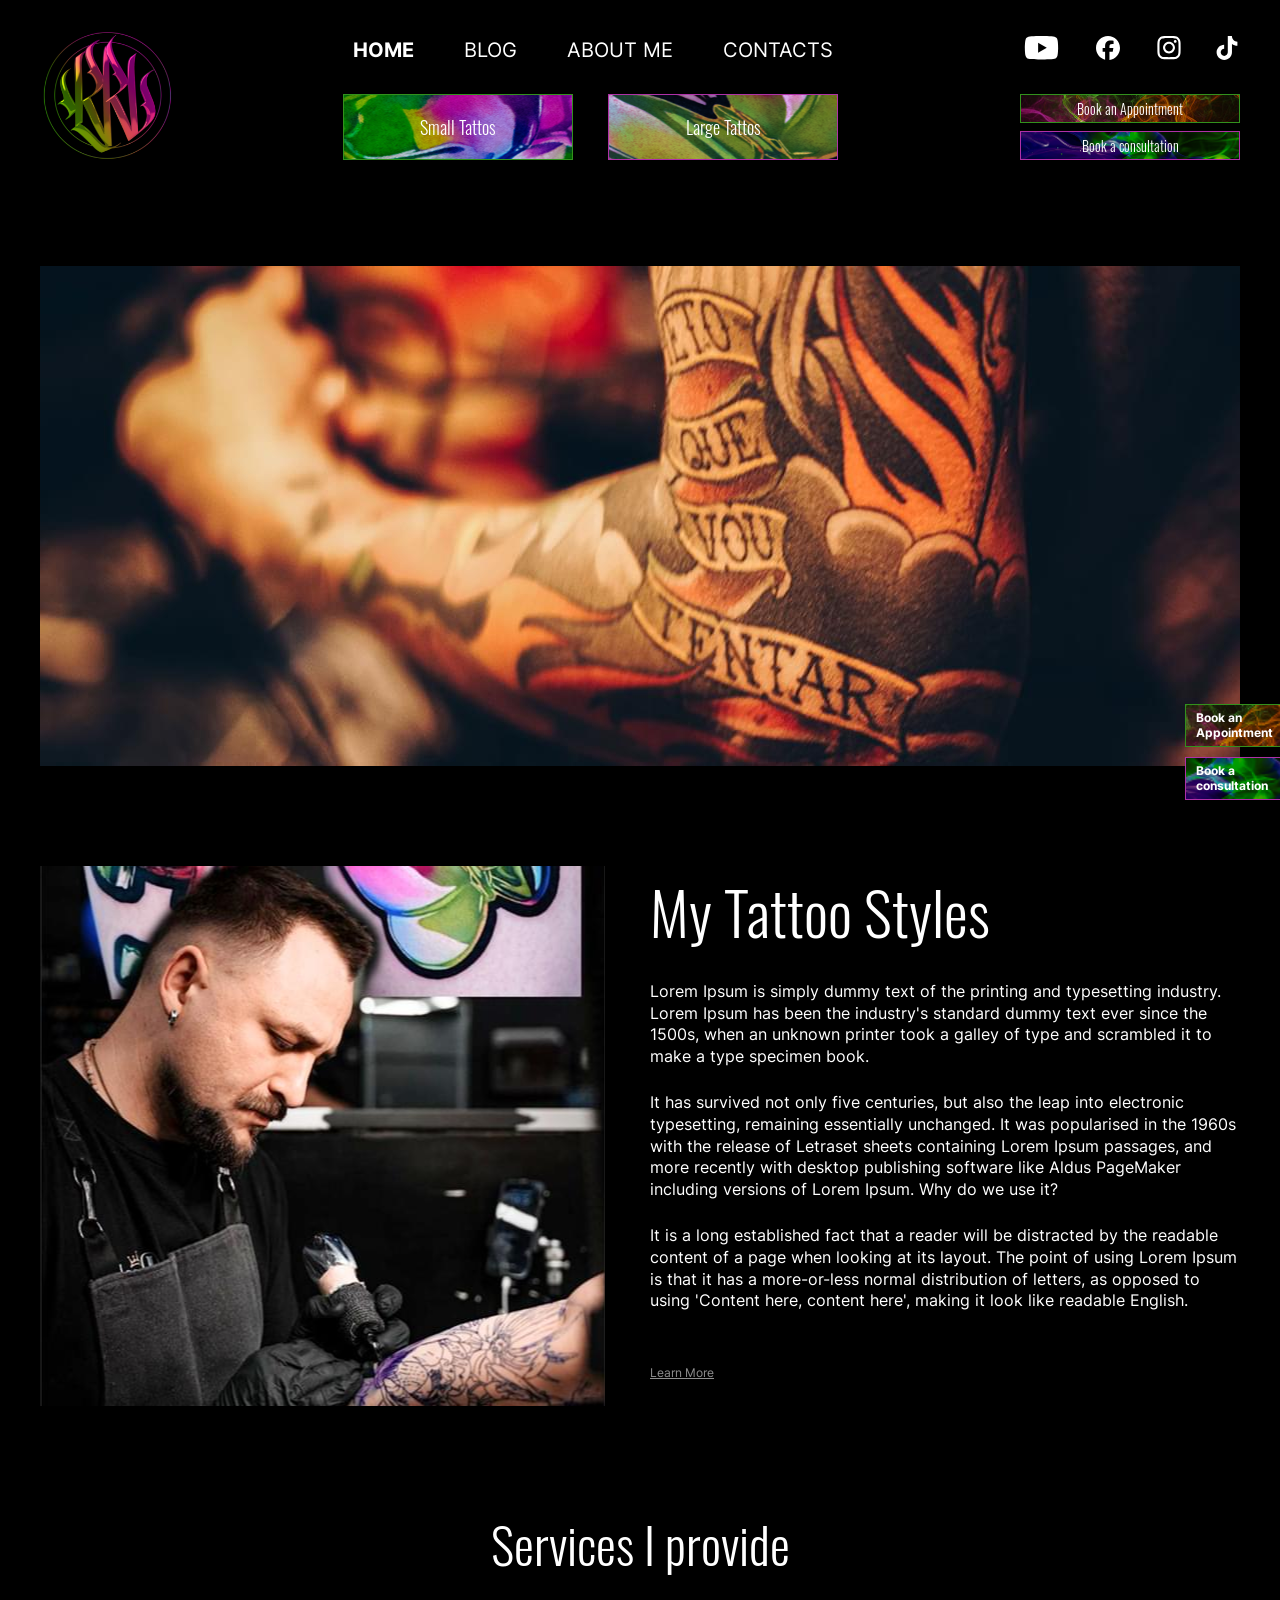
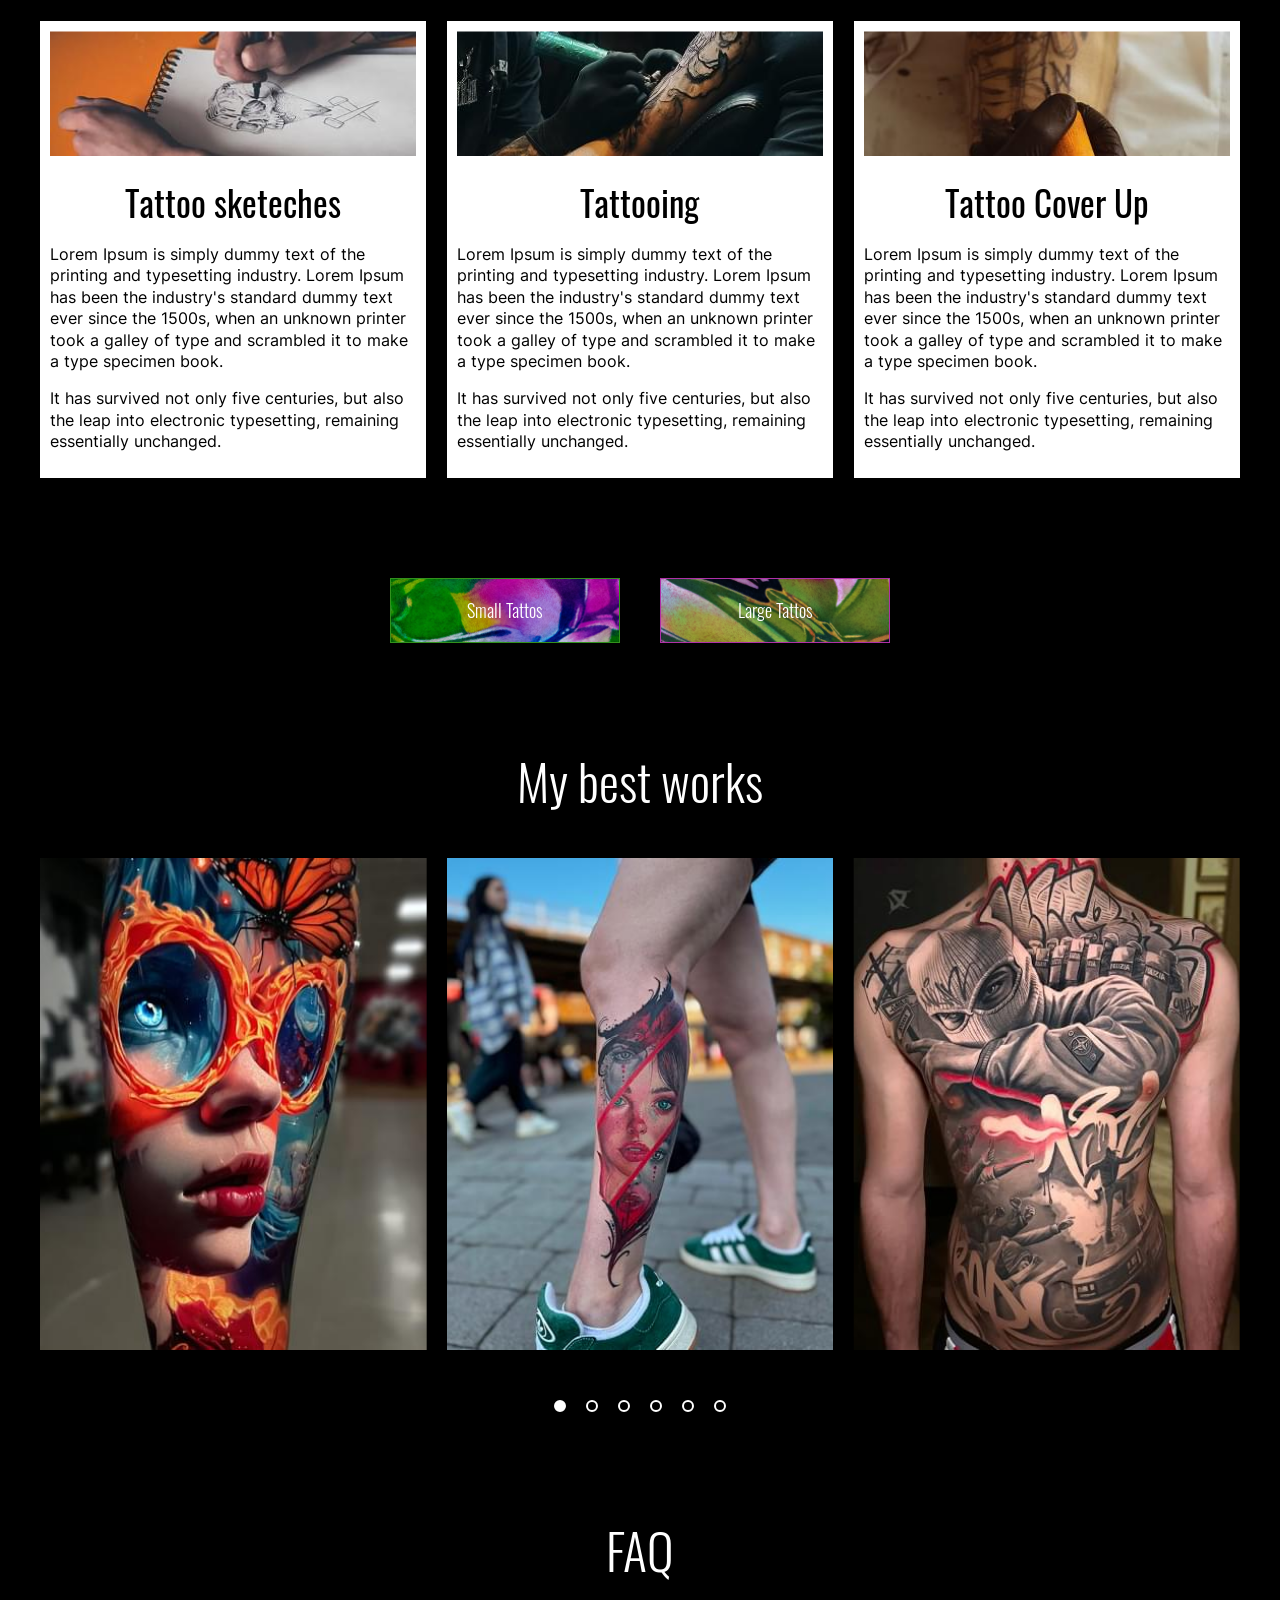
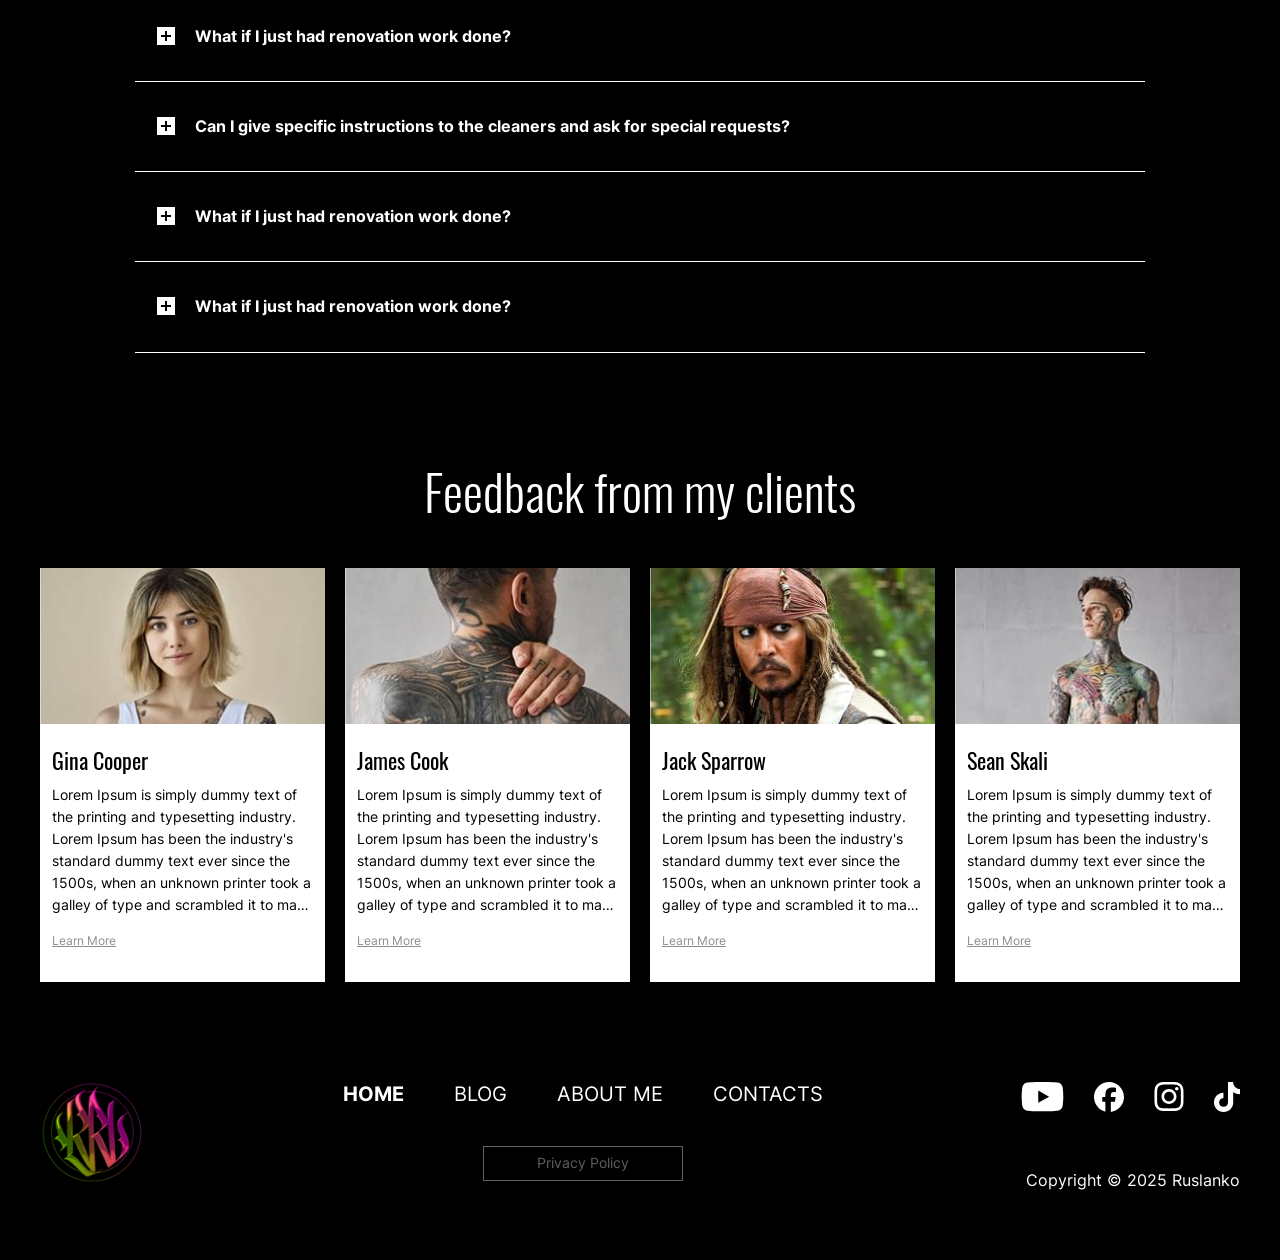
==== index.html @ cfb0a41d "first commit" ====
<!DOCTYPE html>
<html lang="en">

<head>
	<title>Home</title>
	<meta charset="UTF-8">
	<meta name="format-detection" content="telephone=no">
	<!-- <style>body{opacity: 0;}</style> -->
	<link rel="stylesheet" href="css/style.min.css?_v=20260322235219">
	<link rel="shortcut icon" href="favicon.ico">
	<!-- <meta name="robots" content="noindex, nofollow"> -->
	<meta name="viewport" content="width=device-width, initial-scale=1.0">
</head>

<body class="main">
	<div class="wrapper">
		<header class="header">
			<div class="_container">
				<div class="header__body">
					<a href="index.html" class="header__logo desc">
						<img src="img/logo.svg" alt="Image">
					</a>

					<div class="header__content">
						<div class="header__top">
							<div class="header__open-menu">
								<span></span>
								<span></span>
								<span></span>
							</div>

							<a href="index.html" class="header__logo mobile">
								<img src="img/logo.svg" alt="Image">
							</a>

							<nav class="header__nav">
								<a href="index.html" class="header__link active">Home</a>
								<a href="blog.html" class="header__link">Blog</a>
								<a href="about.html" class="header__link">About me</a>
								<a href="contacts.html" class="header__link">Contacts</a>
							</nav>

							<div class="header__socials">
								<a href="#" class="header__social">
									<svg width="43" height="31" viewBox="0 0 43 31" fill="none" xmlns="http://www.w3.org/2000/svg">
										<path d="M42.1009 4.73C41.8578 3.8152 41.3787 2.98029 40.7116 2.30884C40.0444 1.63739 39.2126 1.15294 38.2993 0.903977C34.9375 1.06792e-07 21.5 0 21.5 0C21.5 0 8.06253 1.06792e-07 4.70071 0.903977C3.78749 1.15294 2.95567 1.63739 2.2885 2.30884C1.62134 2.98029 1.14223 3.8152 0.899122 4.73C3.06244e-05 8.10648 3.05176e-05 15.1477 3.05176e-05 15.1477C3.05176e-05 15.1477 3.06244e-05 22.189 0.899122 25.5655C1.14223 26.4803 1.62134 27.3152 2.2885 27.9866C2.95567 28.6581 3.78749 29.1425 4.70071 29.3915C8.06253 30.2955 21.5 30.2955 21.5 30.2955C21.5 30.2955 34.9375 30.2955 38.2993 29.3915C39.2126 29.1425 40.0444 28.6581 40.7116 27.9866C41.3787 27.3152 41.8578 26.4803 42.1009 25.5655C43 22.189 43 15.1477 43 15.1477C43 15.1477 43 8.10648 42.1009 4.73Z" />
										<path d="M17.1023 21.5416V8.75397L28.3409 15.1478L17.1023 21.5416Z" fill="black" />
									</svg>
								</a>

								<a href="#" class="header__social">
									<svg width="30" height="30" viewBox="0 0 30 30" fill="none" xmlns="http://www.w3.org/2000/svg">
										<path d="M14.9997 0C6.71567 0 0 6.74047 0 15.0551C0 22.1153 4.8431 28.0398 11.3764 29.667V19.6559H8.28343V15.0551H11.3764V13.0726C11.3764 7.94849 13.6869 5.5734 18.6992 5.5734C19.6496 5.5734 21.2894 5.76068 21.9602 5.94737V10.1176C21.6062 10.0803 20.9912 10.0616 20.2274 10.0616C17.768 10.0616 16.8177 10.9968 16.8177 13.4279V15.0551H21.7172L20.8754 19.6559H16.8177V30C24.2449 29.0997 30 22.7525 30 15.0551C29.9994 6.74047 23.2837 0 14.9997 0Z" />
									</svg>
								</a>

								<a href="#" class="header__social">
									<svg width="30" height="31" viewBox="0 0 30 31" fill="none" xmlns="http://www.w3.org/2000/svg">
										<path d="M15.0088 2.70276C19.019 2.70276 19.4938 2.72034 21.0709 2.7907C22.5366 2.85519 23.3281 3.10143 23.8558 3.30663C24.5534 3.57631 25.0576 3.90463 25.5794 4.42642C26.1071 4.95407 26.4295 5.45241 26.6992 6.15009C26.9044 6.67774 27.1507 7.47508 27.2152 8.93492C27.2855 10.5179 27.3031 10.9928 27.3031 14.9971C27.3031 19.0072 27.2855 19.4821 27.2152 21.0592C27.1507 22.5249 26.9044 23.3164 26.6992 23.844C26.4295 24.5417 26.1012 25.0459 25.5794 25.5677C25.0518 26.0954 24.5534 26.4178 23.8558 26.6875C23.3281 26.8927 22.5308 27.1389 21.0709 27.2034C19.488 27.2738 19.0131 27.2914 15.0088 27.2914C10.9986 27.2914 10.5237 27.2738 8.94665 27.2034C7.48095 27.1389 6.68947 26.8927 6.16181 26.6875C5.46414 26.4178 4.95994 26.0895 4.43815 25.5677C3.91049 25.0401 3.58804 24.5417 3.31835 23.844C3.11315 23.3164 2.86691 22.5191 2.80242 21.0592C2.73207 19.4763 2.71448 19.0014 2.71448 14.9971C2.71448 10.9869 2.73207 10.512 2.80242 8.93492C2.86691 7.46922 3.11315 6.67774 3.31835 6.15009C3.58804 5.45241 3.91636 4.94821 4.43815 4.42642C4.9658 3.89877 5.46414 3.57631 6.16181 3.30663C6.68947 3.10143 7.48681 2.85519 8.94665 2.7907C10.5237 2.72034 10.9986 2.70276 15.0088 2.70276ZM15.0088 0C10.9341 0 10.4241 0.0175884 8.82353 0.0879421C7.22885 0.158296 6.1325 0.416259 5.18272 0.785616C4.19191 1.17256 3.35353 1.68263 2.52101 2.52101C1.68263 3.35353 1.17256 4.19191 0.785617 5.17686C0.416259 6.1325 0.158296 7.22298 0.0879422 8.81767C0.0175884 10.4241 0 10.9341 0 15.0088C0 19.0834 0.0175884 19.5935 0.0879422 21.1941C0.158296 22.7887 0.416259 23.8851 0.785617 24.8349C1.17256 25.8257 1.68263 26.6641 2.52101 27.4966C3.35353 28.3291 4.19191 28.845 5.17686 29.2261C6.1325 29.5955 7.22298 29.8534 8.81767 29.9238C10.4182 29.9941 10.9283 30.0117 15.0029 30.0117C19.0776 30.0117 19.5876 29.9941 21.1882 29.9238C22.7829 29.8534 23.8792 29.5955 24.829 29.2261C25.814 28.845 26.6523 28.3291 27.4849 27.4966C28.3174 26.6641 28.8333 25.8257 29.2144 24.8407C29.5837 23.8851 29.8417 22.7946 29.9121 21.1999C29.9824 19.5994 30 19.0893 30 15.0147C30 10.94 29.9824 10.4299 29.9121 8.82939C29.8417 7.23471 29.5837 6.13836 29.2144 5.18859C28.845 4.19191 28.335 3.35353 27.4966 2.52101C26.6641 1.68849 25.8257 1.17256 24.8407 0.791479C23.8851 0.422122 22.7946 0.164159 21.1999 0.093805C19.5935 0.0175884 19.0834 0 15.0088 0Z" />
										<path d="M15.0088 7.2992C10.7524 7.2992 7.29919 10.7524 7.29919 15.0088C7.29919 19.2652 10.7524 22.7184 15.0088 22.7184C19.2652 22.7184 22.7184 19.2652 22.7184 15.0088C22.7184 10.7524 19.2652 7.2992 15.0088 7.2992ZM15.0088 20.0098C12.2474 20.0098 10.0078 17.7702 10.0078 15.0088C10.0078 12.2474 12.2474 10.0078 15.0088 10.0078C17.7702 10.0078 20.0098 12.2474 20.0098 15.0088C20.0098 17.7702 17.7702 20.0098 15.0088 20.0098Z" />
										<path d="M24.8231 6.99427C24.8231 7.99095 24.0141 8.79416 23.0232 8.79416C22.0266 8.79416 21.2234 7.98509 21.2234 6.99427C21.2234 5.9976 22.0324 5.19439 23.0232 5.19439C24.0141 5.19439 24.8231 6.00346 24.8231 6.99427Z" />
									</svg>
								</a>

								<a href="#" class="header__social">
									<svg width="26" height="30" viewBox="0 0 26 30" fill="none" xmlns="http://www.w3.org/2000/svg">
										<path d="M19.1164 0H13.9865V20.4347C13.9865 22.8696 12.0135 24.8696 9.55819 24.8696C7.10286 24.8696 5.12985 22.8696 5.12985 20.4347C5.12985 18.0435 7.05903 16.0869 9.42668 16V10.8696C4.20911 10.9565 0 15.1739 0 20.4347C0 25.7392 4.29679 30 9.60205 30C14.9072 30 19.204 25.6957 19.204 20.4347V9.9565C21.1332 11.3478 23.5008 12.1739 26 12.2174V7.08696C22.1417 6.95652 19.1164 3.82608 19.1164 0Z" />
									</svg>
								</a>
							</div>
						</div>

						<div class="header_bottom">
							<div class="header__categories">
								<a href="gallery.html" class="header__category green">Small Tattos</a>

								<a href="gallery.html" class="header__category red">Large Tattos</a>
							</div>

							<div class="header__controls">
								<a href="#" class="header__button green">Book an Appointment</a>

								<a href="#" class="header__button red">Book a consultation</a>
							</div>
						</div>
					</div>
				</div>
			</div>
		</header>

		<div class="menu">
			<div class="menu__close-menu">
				<span></span>
				<span></span>
			</div>

			<div class="menu__body">
				<a href="index.html" class="menu__logo">
					<img src="img/logo.svg" alt="Image">
				</a>

				<nav class="menu__nav">
					<a href="index.html" class="menu__link active">Home</a>
					<a href="blog.html" class="menu__link">Blog</a>
					<a href="about.html" class="menu__link">About me</a>
					<a href="contacts.html" class="menu__link">Contacts</a>
				</nav>

				<div class="menu__socials">
					<a href="#" class="menu__social">
						<img src="img/icon/youtube.svg" alt="Image">
					</a>

					<a href="#" class="menu__social">
						<img src="img/icon/facebook.svg" alt="Image">
					</a>

					<a href="#" class="menu__social">
						<img src="img/icon/instagram.svg" alt="Image">
					</a>

					<a href="#" class="menu__social">
						<img src="img/icon/tik-tok.svg" alt="Image">
					</a>
				</div>
			</div>
		</div>


		<main class="page">
			<section class="main-section">
				<div class="_container">
					<div class="main-section__main-image">
						<img src="img/main.jpg" alt="Image">
					</div>

					<div class="main-section__body">
						<div class="main-section__image">
							<img src="img/styles.jpg" alt="Image">
						</div>

						<div class="main-section__content">
							<h1 class="main-section__title">My Tattoo Styles</h1>

							<div class="main-section__text">
								<p>Lorem Ipsum is simply dummy text of the printing and typesetting industry. Lorem Ipsum has been the industry's standard dummy text ever since the 1500s, when an unknown printer took a galley of type and scrambled it to make a type specimen book. </p>
								<p>It has survived not only five centuries, but also the leap into electronic typesetting, remaining essentially unchanged. It was popularised in the 1960s with the release of Letraset sheets containing Lorem Ipsum passages, and more recently with desktop publishing software like Aldus PageMaker including versions of Lorem Ipsum. Why do we use it?</p>
								<p>It is a long established fact that a reader will be distracted by the readable content of a page when looking at its layout. The point of using Lorem Ipsum is that it has a more-or-less normal distribution of letters, as opposed to using 'Content here, content here', making it look like readable English. </p>
							</div>

							<a href="#" class="main-section__link">Learn More</a>
						</div>
					</div>
				</div>
			</section>

			<section class="services">
				<div class="_container">
					<h2 class="section-title">Services I provide</h2>

					<div class="services__body">
						<div class="services__item">
							<div class="services__item-image">
								<img src="img/services/image01.jpg" alt="Image">
							</div>

							<h3 class="services__item-title">Tattoo sketeches</h3>

							<div class="services__item-text">
								<p>Lorem Ipsum is simply dummy text of the printing and typesetting industry. Lorem Ipsum has been the industry's standard dummy text ever since the 1500s, when an unknown printer took a galley of type and scrambled it to make a type specimen book. </p>
								<p>It has survived not only five centuries, but also the leap into electronic typesetting, remaining essentially unchanged. </p>
							</div>
						</div>

						<div class="services__item">
							<div class="services__item-image">
								<img src="img/services/image02.jpg" alt="Image">
							</div>

							<h3 class="services__item-title">Tattooing</h3>

							<div class="services__item-text">
								<p>Lorem Ipsum is simply dummy text of the printing and typesetting industry. Lorem Ipsum has been the industry's standard dummy text ever since the 1500s, when an unknown printer took a galley of type and scrambled it to make a type specimen book. </p>
								<p>It has survived not only five centuries, but also the leap into electronic typesetting, remaining essentially unchanged. </p>
							</div>
						</div>

						<div class="services__item">
							<div class="services__item-image">
								<img src="img/services/image03.jpg" alt="Image">
							</div>

							<h3 class="services__item-title">Tattoo Cover Up</h3>

							<div class="services__item-text">
								<p>Lorem Ipsum is simply dummy text of the printing and typesetting industry. Lorem Ipsum has been the industry's standard dummy text ever since the 1500s, when an unknown printer took a galley of type and scrambled it to make a type specimen book. </p>
								<p>It has survived not only five centuries, but also the leap into electronic typesetting, remaining essentially unchanged. </p>
							</div>
						</div>
					</div>

					<div class="services__control">
						<a href="gallery.html" class="services__category green">Small Tattos</a>

						<a href="gallery.html" class="services__category red">Large Tattos</a>
					</div>
				</div>
			</section>

			<section class="works">
				<div class="_container">
					<h2 class="section-title">My best works</h2>

					<div class="works__body swiper">
						<div class="swiper-wrapper">
							<div class="works__item swiper-slide">
								<img src="img/work/image01.jpg" alt="Image">
							</div>
							<div class="works__item swiper-slide">
								<img src="img/work/image02.jpg" alt="Image">
							</div>
							<div class="works__item swiper-slide">
								<img src="img/work/image03.jpg" alt="Image">
							</div>
							<div class="works__item swiper-slide">
								<img src="img/work/image04.jpg" alt="Image">
							</div>
							<div class="works__item swiper-slide">
								<img src="img/work/image05.jpg" alt="Image">
							</div>
							<div class="works__item swiper-slide">
								<img src="img/work/image06.jpg" alt="Image">
							</div>
						</div>

						<div class="works__pagination"></div>
					</div>
				</div>
			</section>

			<section class="faq">
				<div class="_container">
					<h2 class="section-title">FAQ</h2>

					<div class="spollers" data-spollers data-one-spoller>
						<details class="spollers__item">
							<summary class="spollers__title">
								<div class="spollers__marker"></div>
								What if I just had renovation work done?
							</summary>
							<div class="spollers__body">Yes, special instructions con be left for the cleaning professional when you schedule your appointment online. After the cleon is complete, you con rate your MyClean experience and update your special instructions if you wont something cleoned differently.</div>
						</details>

						<details class="spollers__item">
							<summary class="spollers__title">
								<div class="spollers__marker"></div>
								Can I give specific instructions to the cleaners and ask for special requests?
							</summary>
							<div class="spollers__body">Yes, special instructions con be left for the cleaning professional when you schedule your appointment online. After the cleon is complete, you con rate your MyClean experience and update your special instructions if you wont something cleoned differently.</div>
						</details>

						<details class="spollers__item">
							<summary class="spollers__title">
								<div class="spollers__marker"></div>
								What if I just had renovation work done?
							</summary>
							<div class="spollers__body">Yes, special instructions con be left for the cleaning professional when you schedule your appointment online. After the cleon is complete, you con rate your MyClean experience and update your special instructions if you wont something cleoned differently.</div>
						</details>

						<details class="spollers__item">
							<summary class="spollers__title">
								<div class="spollers__marker"></div>
								What if I just had renovation work done?
							</summary>
							<div class="spollers__body">Yes, special instructions con be left for the cleaning professional when you schedule your appointment online. After the cleon is complete, you con rate your MyClean experience and update your special instructions if you wont something cleoned differently.</div>
						</details>
					</div>
				</div>
			</section>

			<section class="feedback">
				<div class="_container">
					<h2 class="section-title">Feedback from my clients</h2>

					<div class="feedback__body">
						<div class="feedback__item">
							<div class="feedback__item-image">
								<img src="img/feedback/image01.jpg" alt="Image">
							</div>

							<div class="feedback__item-content">
								<h3 class="feedback__item-name">Gina Cooper</h3>

								<p class="feedback__item-text">Lorem Ipsum is simply dummy text of the printing and typesetting industry. Lorem Ipsum has been the industry's standard dummy text ever since the 1500s, when an unknown printer took a galley of type and scrambled it to make a type specimen book, when an unknown printer took a galley of type and scrambled it to make a type specimen book</p>

								<a href="#" class="feedback__item-link">Learn More</a>
							</div>
						</div>

						<div class="feedback__item">
							<div class="feedback__item-image">
								<img src="img/feedback/image02.jpg" alt="Image">
							</div>

							<div class="feedback__item-content">
								<h3 class="feedback__item-name">James Cook</h3>

								<p class="feedback__item-text">Lorem Ipsum is simply dummy text of the printing and typesetting industry. Lorem Ipsum has been the industry's standard dummy text ever since the 1500s, when an unknown printer took a galley of type and scrambled it to make a type specimen book, when an unknown printer took a galley of type and scrambled it to make a type specimen book</p>

								<a href="#" class="feedback__item-link">Learn More</a>
							</div>
						</div>

						<div class="feedback__item">
							<div class="feedback__item-image">
								<img src="img/feedback/image03.jpg" alt="Image">
							</div>

							<div class="feedback__item-content">
								<h3 class="feedback__item-name">Jack Sparrow</h3>

								<p class="feedback__item-text">Lorem Ipsum is simply dummy text of the printing and typesetting industry. Lorem Ipsum has been the industry's standard dummy text ever since the 1500s, when an unknown printer took a galley of type and scrambled it to make a type specimen book, when an unknown printer took a galley of type and scrambled it to make a type specimen book</p>

								<a href="#" class="feedback__item-link">Learn More</a>
							</div>
						</div>

						<div class="feedback__item">
							<div class="feedback__item-image">
								<img src="img/feedback/image04.jpg" alt="Image">
							</div>

							<div class="feedback__item-content">
								<h3 class="feedback__item-name">Sean Skalі</h3>

								<p class="feedback__item-text">Lorem Ipsum is simply dummy text of the printing and typesetting industry. Lorem Ipsum has been the industry's standard dummy text ever since the 1500s, when an unknown printer took a galley of type and scrambled it to make a type specimen book, when an unknown printer took a galley of type and scrambled it to make a type specimen book</p>

								<a href="#" class="feedback__item-link">Learn More</a>
							</div>
						</div>
					</div>
				</div>
			</section>
		</main>

		<div class="main-controls">
			<a href="#" class="main-controls__button green">Book an Appointment</a>

			<a href="#" class="main-controls__button red">Book a consultation</a>
		</div>

		<footer class="footer">
			<div class="_container">
				<a href="index.html" class="footer__logo">
					<img src="img/logo.svg" alt="Image">
				</a>

				<div class="footer__center">
					<nav class="footer__nav">
						<a href="index.html" class="footer__link active">Home</a>
						<a href="blog.html" class="footer__link">Blog</a>
						<a href="about.html" class="footer__link">About me</a>
						<a href="contacts.html" class="footer__link">Contacts</a>
					</nav>

					<a href="#" class="footer__privacy">Privacy Policy</a>
				</div>

				<div class="footer__right">
					<div class="footer__socials">
						<a href="#" class="footer__social">
							<svg width="43" height="31" viewBox="0 0 43 31" fill="none" xmlns="http://www.w3.org/2000/svg">
								<path d="M42.1009 4.73C41.8578 3.8152 41.3787 2.98029 40.7116 2.30884C40.0444 1.63739 39.2126 1.15294 38.2993 0.903977C34.9375 1.06792e-07 21.5 0 21.5 0C21.5 0 8.06253 1.06792e-07 4.70071 0.903977C3.78749 1.15294 2.95567 1.63739 2.2885 2.30884C1.62134 2.98029 1.14223 3.8152 0.899122 4.73C3.06244e-05 8.10648 3.05176e-05 15.1477 3.05176e-05 15.1477C3.05176e-05 15.1477 3.06244e-05 22.189 0.899122 25.5655C1.14223 26.4803 1.62134 27.3152 2.2885 27.9866C2.95567 28.6581 3.78749 29.1425 4.70071 29.3915C8.06253 30.2955 21.5 30.2955 21.5 30.2955C21.5 30.2955 34.9375 30.2955 38.2993 29.3915C39.2126 29.1425 40.0444 28.6581 40.7116 27.9866C41.3787 27.3152 41.8578 26.4803 42.1009 25.5655C43 22.189 43 15.1477 43 15.1477C43 15.1477 43 8.10648 42.1009 4.73Z" />
								<path d="M17.1023 21.5416V8.75397L28.3409 15.1478L17.1023 21.5416Z" fill="black" />
							</svg>
						</a>

						<a href="#" class="footer__social">
							<svg width="30" height="30" viewBox="0 0 30 30" fill="none" xmlns="http://www.w3.org/2000/svg">
								<path d="M14.9997 0C6.71567 0 0 6.74047 0 15.0551C0 22.1153 4.8431 28.0398 11.3764 29.667V19.6559H8.28343V15.0551H11.3764V13.0726C11.3764 7.94849 13.6869 5.5734 18.6992 5.5734C19.6496 5.5734 21.2894 5.76068 21.9602 5.94737V10.1176C21.6062 10.0803 20.9912 10.0616 20.2274 10.0616C17.768 10.0616 16.8177 10.9968 16.8177 13.4279V15.0551H21.7172L20.8754 19.6559H16.8177V30C24.2449 29.0997 30 22.7525 30 15.0551C29.9994 6.74047 23.2837 0 14.9997 0Z" />
							</svg>
						</a>

						<a href="#" class="footer__social">
							<svg width="30" height="31" viewBox="0 0 30 31" fill="none" xmlns="http://www.w3.org/2000/svg">
								<path d="M15.0088 2.70276C19.019 2.70276 19.4938 2.72034 21.0709 2.7907C22.5366 2.85519 23.3281 3.10143 23.8558 3.30663C24.5534 3.57631 25.0576 3.90463 25.5794 4.42642C26.1071 4.95407 26.4295 5.45241 26.6992 6.15009C26.9044 6.67774 27.1507 7.47508 27.2152 8.93492C27.2855 10.5179 27.3031 10.9928 27.3031 14.9971C27.3031 19.0072 27.2855 19.4821 27.2152 21.0592C27.1507 22.5249 26.9044 23.3164 26.6992 23.844C26.4295 24.5417 26.1012 25.0459 25.5794 25.5677C25.0518 26.0954 24.5534 26.4178 23.8558 26.6875C23.3281 26.8927 22.5308 27.1389 21.0709 27.2034C19.488 27.2738 19.0131 27.2914 15.0088 27.2914C10.9986 27.2914 10.5237 27.2738 8.94665 27.2034C7.48095 27.1389 6.68947 26.8927 6.16181 26.6875C5.46414 26.4178 4.95994 26.0895 4.43815 25.5677C3.91049 25.0401 3.58804 24.5417 3.31835 23.844C3.11315 23.3164 2.86691 22.5191 2.80242 21.0592C2.73207 19.4763 2.71448 19.0014 2.71448 14.9971C2.71448 10.9869 2.73207 10.512 2.80242 8.93492C2.86691 7.46922 3.11315 6.67774 3.31835 6.15009C3.58804 5.45241 3.91636 4.94821 4.43815 4.42642C4.9658 3.89877 5.46414 3.57631 6.16181 3.30663C6.68947 3.10143 7.48681 2.85519 8.94665 2.7907C10.5237 2.72034 10.9986 2.70276 15.0088 2.70276ZM15.0088 0C10.9341 0 10.4241 0.0175884 8.82353 0.0879421C7.22885 0.158296 6.1325 0.416259 5.18272 0.785616C4.19191 1.17256 3.35353 1.68263 2.52101 2.52101C1.68263 3.35353 1.17256 4.19191 0.785617 5.17686C0.416259 6.1325 0.158296 7.22298 0.0879422 8.81767C0.0175884 10.4241 0 10.9341 0 15.0088C0 19.0834 0.0175884 19.5935 0.0879422 21.1941C0.158296 22.7887 0.416259 23.8851 0.785617 24.8349C1.17256 25.8257 1.68263 26.6641 2.52101 27.4966C3.35353 28.3291 4.19191 28.845 5.17686 29.2261C6.1325 29.5955 7.22298 29.8534 8.81767 29.9238C10.4182 29.9941 10.9283 30.0117 15.0029 30.0117C19.0776 30.0117 19.5876 29.9941 21.1882 29.9238C22.7829 29.8534 23.8792 29.5955 24.829 29.2261C25.814 28.845 26.6523 28.3291 27.4849 27.4966C28.3174 26.6641 28.8333 25.8257 29.2144 24.8407C29.5837 23.8851 29.8417 22.7946 29.9121 21.1999C29.9824 19.5994 30 19.0893 30 15.0147C30 10.94 29.9824 10.4299 29.9121 8.82939C29.8417 7.23471 29.5837 6.13836 29.2144 5.18859C28.845 4.19191 28.335 3.35353 27.4966 2.52101C26.6641 1.68849 25.8257 1.17256 24.8407 0.791479C23.8851 0.422122 22.7946 0.164159 21.1999 0.093805C19.5935 0.0175884 19.0834 0 15.0088 0Z" />
								<path d="M15.0088 7.2992C10.7524 7.2992 7.29919 10.7524 7.29919 15.0088C7.29919 19.2652 10.7524 22.7184 15.0088 22.7184C19.2652 22.7184 22.7184 19.2652 22.7184 15.0088C22.7184 10.7524 19.2652 7.2992 15.0088 7.2992ZM15.0088 20.0098C12.2474 20.0098 10.0078 17.7702 10.0078 15.0088C10.0078 12.2474 12.2474 10.0078 15.0088 10.0078C17.7702 10.0078 20.0098 12.2474 20.0098 15.0088C20.0098 17.7702 17.7702 20.0098 15.0088 20.0098Z" />
								<path d="M24.8231 6.99427C24.8231 7.99095 24.0141 8.79416 23.0232 8.79416C22.0266 8.79416 21.2234 7.98509 21.2234 6.99427C21.2234 5.9976 22.0324 5.19439 23.0232 5.19439C24.0141 5.19439 24.8231 6.00346 24.8231 6.99427Z" />
							</svg>
						</a>

						<a href="#" class="footer__social">
							<svg width="26" height="30" viewBox="0 0 26 30" fill="none" xmlns="http://www.w3.org/2000/svg">
								<path d="M19.1164 0H13.9865V20.4347C13.9865 22.8696 12.0135 24.8696 9.55819 24.8696C7.10286 24.8696 5.12985 22.8696 5.12985 20.4347C5.12985 18.0435 7.05903 16.0869 9.42668 16V10.8696C4.20911 10.9565 0 15.1739 0 20.4347C0 25.7392 4.29679 30 9.60205 30C14.9072 30 19.204 25.6957 19.204 20.4347V9.9565C21.1332 11.3478 23.5008 12.1739 26 12.2174V7.08696C22.1417 6.95652 19.1164 3.82608 19.1164 0Z" />
							</svg>
						</a>
					</div>

					<div class="footer__copyright">Copyright <span>©</span> 2025 Ruslanko</div>
				</div>
			</div>
		</footer>

	</div>
	<script src="js/app.min.js?_v=20260322235219"></script>
</body>

</html>
---- css/style.min.css ----
@font-face{font-family:Inter;font-display:swap;src:url(../fonts/Inter-Bold.woff2) format("woff2");font-weight:700;font-style:normal}@font-face{font-family:Inter;font-display:swap;src:url(../fonts/Inter-Regular.woff2) format("woff2");font-weight:400;font-style:normal}@font-face{font-family:Oswald;font-display:swap;src:url(../fonts/Oswald-Light.woff2) format("woff2");font-weight:300;font-style:normal}@font-face{font-family:Oswald;font-display:swap;src:url(../fonts/Oswald-Regular.woff2) format("woff2");font-weight:400;font-style:normal}*{padding:0;margin:0;border:0}*,*::after,*::before{box-sizing:border-box}*::after,*::before{display:inline-block}body,html{height:100%;min-width:320px}body{color:#fff;font-family:Inter,sans-serif;font-size:1rem;line-height:1.2;-ms-text-size-adjust:100%;-moz-text-size-adjust:100%;-webkit-text-size-adjust:100%;-webkit-font-smoothing:antialiased;-moz-osx-font-smoothing:grayscale}button,input,textarea{font-family:Inter,sans-serif;font-size:inherit;line-height:inherit;color:inherit;background-color:rgba(0,0,0,0)}input,textarea{width:100%}label{display:inline-block}button,option,select{cursor:pointer}a{display:inline-block;color:inherit;text-decoration:none}ul li{list-style:none}img{vertical-align:top}h1,h2,h3,h4,h5,h6{font-weight:inherit;font-size:inherit}html{scroll-behavior:smooth}body{background-color:#000}.lock body{overflow:hidden;touch-action:none;-ms-scroll-chaining:none;overscroll-behavior:none}.wrapper{min-height:100%;display:flex;flex-direction:column;overflow:hidden}@supports (overflow:clip){.wrapper{overflow:clip}}.wrapper>main{flex:1 1 auto}.wrapper>*{min-width:0}._container{padding:0 20px}.header{padding:15px 0}.header__logo.desc{display:none}.header__logo.mobile{width:88px;height:88px}.header__logo img{height:100%;width:100%;-o-object-fit:contain;object-fit:contain}.header__content{display:flex;flex-direction:column;gap:30px}.header__top{display:flex;align-items:center;justify-content:space-between;gap:10px}.header__open-menu{flex:0 0 40px;width:40px;height:24px;display:flex;flex-direction:column;align-items:flex-start;justify-content:space-between}.header__open-menu span{height:3px;background-color:#fff;border-radius:25px}.header__open-menu span:first-child{width:15px}.header__open-menu span:nth-child(2){width:27px}.header__open-menu span:last-child{width:100%}.header__nav{display:none}.header__socials{display:flex;gap:12px}.header__social svg{height:24px;fill:#fff;transition:fill .5s ease}.header_bottom{display:flex;flex-direction:column;gap:30px}.header__categories{display:flex;gap:10px}.header__category{flex:0 0 calc(50% - 5px);width:calc(50% - 5px);padding:18px 10px;display:flex;align-items:center;justify-content:center;font-size:18px;line-height:150%;font-weight:300;font-family:Oswald,sans-serif;text-align:center;border-width:1px;border-style:solid;transition:all .5s ease}.header__category.green{border-color:#32911d;background:url(../img/button/btn-bg-01.png) center/cover no-repeat}.header__category.red{border-color:#af30a7;background:url(../img/button/btn-bg-02.png) center/cover no-repeat}.header__controls{display:flex;gap:10px}.header__button{flex:0 0 calc(50% - 5px);width:calc(50% - 5px);padding:8px 10px;font-size:14px;line-height:150%;font-weight:300;font-family:Oswald,sans-serif;text-align:center;border-width:1px;border-style:solid;transition:all .5s ease}.header__button.green{border-color:#32911d;background:url(../img/button/btn-bg-03.png) center/cover no-repeat}.header__button.red{border-color:#af30a7;background:url(../img/button/btn-bg-04.png) center/cover no-repeat}.menu{position:fixed;z-index:100;top:0;left:0;width:100%;height:100vh;background-color:#000;opacity:0;visibility:hidden;-webkit-transform:scale(0);transform:scale(0);transition:all .5s ease}.menu.active{opacity:1;visibility:visible;-webkit-transform:scale(1);transform:scale(1)}.menu__close-menu{position:absolute;left:20px;top:20px;width:26px;height:26px}.menu__close-menu span{position:absolute;width:100%;height:3px;left:0;top:50%;border-radius:25px;background-color:#fff}.menu__close-menu span:first-child{-webkit-transform:translateY(-50%) rotate(45deg);transform:translateY(-50%) rotate(45deg)}.menu__close-menu span:last-child{-webkit-transform:translateY(-50%) rotate(-45deg);transform:translateY(-50%) rotate(-45deg)}.menu__body{padding:50px 20px 100px;display:flex;flex-direction:column;align-items:center;height:100%;width:100%;overflow-y:auto}.menu__logo{margin-bottom:40px;width:105px;height:105px}.menu__logo img{width:100%;height:100%}.menu__nav{display:flex;flex-direction:column;align-items:center;gap:34px;margin-bottom:85px}.menu__link{font-size:35px;line-height:120%;text-transform:uppercase}.menu__link.active{font-weight:700}.menu__socials{display:flex;justify-content:center;gap:25px}.menu__social img{height:30px}.footer{margin-top:50px;padding:10px 0 50px}.footer ._container{display:flex;flex-direction:column;align-items:center}.footer__logo{margin-bottom:55px;width:70px;height:70px}.footer__logo img{width:100%;height:100%;-o-object-fit:contain;object-fit:contain}.footer__center{margin-bottom:100px;display:flex;flex-direction:column;align-items:center;gap:50px}.footer__nav{display:flex;flex-direction:column;align-items:center;gap:35px}.footer__link{font-size:20px;line-height:120%;text-transform:uppercase;transition:color .5s ease}.footer__link.active{font-weight:700;cursor:default}.footer__privacy{padding:8px 10px;width:200px;font-size:14px;line-height:120%;color:#5f5f5f;text-align:center;border:1px solid #5f5f5f;transition:all .5s ease}.footer__right{display:flex;flex-direction:column;align-items:center;gap:50px}.footer__socials{display:flex;justify-content:center;gap:25px}.footer__social svg{height:30px;fill:#fff;transition:fill .5s ease}.footer__copyright{line-height:120%}.section-title{margin-bottom:35px;font-size:50px;line-height:150%;font-weight:300;font-family:Oswald,sans-serif;text-align:center}.breadcrumbs{padding:25px 0 15px}.breadcrumbs__list{display:flex;gap:30px;padding-bottom:5px;overflow-x:auto}.breadcrumbs__item{display:flex;align-items:center;line-height:135%;font-weight:300;font-family:Oswald,sans-serif;color:#307201;white-space:nowrap}.breadcrumbs__item.link{position:relative;color:#fff;transition:color .5s ease}.breadcrumbs__item.link::after{content:"";position:absolute;top:calc(50% - 4px);right:-20px;width:12px;height:8px;background:url(../img/icon/arrow.svg) center/100% no-repeat}.info{padding:50px 0}.info__body{display:flex;flex-direction:column;gap:35px}.info__body h1,.info__body h2,.info__body h3,.info__body h4,.info__body h5,.info__body h6{font-weight:300;line-height:150%;font-family:Oswald,sans-serif}.info__body h1{font-size:60px}.info__body h2{font-size:50px}.info__body h2:first-child{text-align:center}.info__body h3{font-size:40px}.info__body h4{font-size:35px}.info__body h5{font-size:22px}.info__body h6{font-size:18px}.info__body img{display:inline-block;width:100%}.info__body p{line-height:135%}.info__body a{position:relative;color:#af30a7;line-height:135%}.info__body a::after{content:"";position:absolute;bottom:0;left:50%;width:0;height:1px;background-color:#af30a7;transition:all .5s ease}.info__body blockquote{position:relative;padding-left:50px;line-height:135%;color:#a124a5}.info__body blockquote::before{content:"";position:absolute;top:0;left:30px;width:4px;height:100%;background-color:#87d533}.info__body ol,.info__body ul{display:flex;flex-direction:column;gap:10px}.info__body ol li,.info__body ul li{list-style-position:inside}.info__body ul li{list-style-type:disc}.info__body table{width:100%;border-collapse:collapse}.info__body table td,.info__body table th{padding:12px 15px;min-width:250px;line-height:135%}.info__body table th{text-align:left;color:#000;background-color:#fff;border-left:1px solid #000}.info__body table th:first-child{border-left:none}.info__body table td{border:1px solid #fff}.info__body table tr:nth-child(2) td{border-top:none}.info__table{padding-bottom:10px;overflow-x:auto}.main-section{padding:35px 0 50px}.main-section__main-image{margin-bottom:100px;position:relative;padding-top:41%;overflow:hidden}.main-section__main-image img{position:absolute;top:50%;left:50%;-webkit-transform:translate(-50%,-50%);transform:translate(-50%,-50%);width:100%;height:100%;-o-object-fit:cover;object-fit:cover}.main-section__body{display:flex;flex-direction:column;gap:35px}.main-section__image{position:relative;height:360px;overflow:hidden}.main-section__image img{position:absolute;top:50%;left:50%;-webkit-transform:translate(-50%,-50%);transform:translate(-50%,-50%);width:100%;height:100%;-o-object-fit:cover;object-fit:cover}.main-section__content{display:flex;flex-direction:column}.main-section__title{margin-bottom:15px;font-size:60px;line-height:150%;font-weight:300;font-family:Oswald,sans-serif}.main-section__text{display:flex;flex-direction:column;gap:25px;margin-bottom:25px}.main-section__text p{line-height:135%}.main-section__link{align-self:start;font-size:12px;line-height:180%;text-decoration:underline;color:#8e8e8e;transition:color .5s ease}.services{padding:50px 0}.services__body{display:flex;flex-wrap:wrap;gap:35px;margin-bottom:50px}.services__item{flex:0 0 100%;width:100%;display:flex;flex-direction:column;padding:10px 10px 25px;background-color:#fff;color:#000}.services__item-image{position:relative;height:125px;margin-bottom:20px;overflow:hidden}.services__item-image img{position:absolute;top:50%;left:50%;-webkit-transform:translate(-50%,-50%);transform:translate(-50%,-50%);width:100%;height:100%;-o-object-fit:cover;object-fit:cover}.services__item-title{margin-bottom:15px;font-size:35px;line-height:150%;font-weight:400;text-align:center;font-family:Oswald,sans-serif}.services__item-text{display:flex;flex-direction:column;gap:15px}.services__item-text p{line-height:135%}.services__control{display:flex;justify-content:center;gap:10px}.services__category{flex:0 0 calc(50% - 5px);width:calc(50% - 5px);padding:18px 10px;display:flex;align-items:center;justify-content:center;font-size:18px;line-height:150%;font-weight:300;font-family:Oswald,sans-serif;text-align:center;border-width:1px;border-style:solid;transition:all .5s ease}.services__category.green{border-color:#32911d;background:url(../img/button/btn-bg-01.png) center/cover no-repeat}.services__category.red{border-color:#af30a7;background:url(../img/button/btn-bg-02.png) center/cover no-repeat}.works{padding:50px 0}.works__body{margin:0 -20px}.works__body .swiper-wrapper{margin-bottom:50px}.works__item{position:relative;width:70%;padding-top:87%;overflow:hidden}.works__item img{position:absolute;top:50%;left:50%;-webkit-transform:translate(-50%,-50%);transform:translate(-50%,-50%);width:100%;height:100%;-o-object-fit:cover;object-fit:cover}.works__pagination{display:flex;justify-content:center;gap:20px}.works__pagination .swiper-pagination-bullet{flex:0 0 12px;width:12px;height:12px;border:2px solid #fff;border-radius:50%;cursor:pointer;transition:all .5s ease}.works__pagination .swiper-pagination-bullet.swiper-pagination-bullet-active{background-color:#fff;cursor:default}.faq{padding:50px 0}.spollers{display:flex;flex-direction:column;gap:35px}.spollers__item{padding-left:60px;padding-bottom:35px;border-bottom:1px solid #fff}.spollers__title{position:relative;list-style:none;line-height:120%;font-weight:700;cursor:pointer;transition:all .5s ease}.spollers__title:hover{color:#af30a7}.spollers__title:hover .spollers__marker{background-color:#af30a7}.spollers__marker{position:absolute;top:0;left:-38px;width:18px;height:18px;background-color:#fff;transition:all .5s ease}.spollers__marker::after,.spollers__marker::before{content:"";position:absolute;top:50%;left:50%;-webkit-transform:translate(-50%,-50%);transform:translate(-50%,-50%);width:10px;height:2px;background-color:#000}.spollers__marker::before{-webkit-transform:translate(-50%,-50%) rotate(90deg);transform:translate(-50%,-50%) rotate(90deg);transition:all .5s ease}._spoller-active .spollers__marker::before{-webkit-transform:translate(-50%,-50%) rotate(0);transform:translate(-50%,-50%) rotate(0)}.spollers__body{padding-top:35px;font-size:14px;line-height:120%}.feedback{padding:50px 0}.feedback__body{display:flex;flex-wrap:wrap;gap:35px}.feedback__item{display:flex;flex-direction:column;flex:0 0 100%;width:100%;padding-bottom:30px;background-color:#fff;color:#000}.feedback__item-image{position:relative;margin-bottom:20px;padding-top:44%;overflow:hidden}.feedback__item-image img{position:absolute;top:50%;left:50%;-webkit-transform:translate(-50%,-50%);transform:translate(-50%,-50%);width:100%;height:100%;-o-object-fit:cover;object-fit:cover}.feedback__item-content{padding:0 12px;flex:1 1 auto;flex-direction:column}.feedback__item-name{margin-bottom:7px;font-size:22px;line-height:150%;font-family:Oswald,sans-serif}.feedback__item-text{display:-webkit-box;margin-bottom:14px;font-size:14px;line-height:22px;-webkit-line-clamp:6;-webkit-box-orient:vertical;overflow:hidden}.feedback__item-link{font-size:12px;line-height:180%;text-decoration:underline;color:#8e8e8e;transition:color .5s ease}.main-controls{position:fixed;z-index:50;right:-1px;bottom:100px;display:flex;flex-direction:column;gap:10px}.main-controls__button{width:96px;padding:6px 10px;font-size:12px;line-height:120%;font-weight:700;border-width:1px;border-style:solid;transition:all .5s ease}.main-controls__button.green{border-color:#32911d;background:url(../img/button/btn-bg-03.png) center/cover no-repeat}.main-controls__button.red{border-color:#af30a7;background:url(../img/button/btn-bg-04.png) center/cover no-repeat}.gallery{padding:50px 0}.gallery__body{display:flex;flex-wrap:wrap;gap:9px}.gallery__item{position:relative;flex:0 0 calc(33.333% - 6px);width:calc(33.333% - 6px);padding-top:40%;overflow:hidden}.gallery__item img{position:absolute;top:50%;left:50%;-webkit-transform:translate(-50%,-50%);transform:translate(-50%,-50%);width:100%;height:100%;-o-object-fit:cover;object-fit:cover}.blog{padding:50px 0}.blog__body{display:flex;flex-wrap:wrap;gap:35px}.blog__item{flex:0 0 100%;width:100%;display:flex;flex-direction:column;gap:15px}.blog__item-image{position:relative;padding-top:65%;overflow:hidden}.blog__item-image img{position:absolute;top:50%;left:50%;-webkit-transform:translate(-50%,-50%);transform:translate(-50%,-50%);width:100%;height:100%;-o-object-fit:cover;object-fit:cover;transition:all .5s ease}.blog__item-text{line-height:150%;font-weight:300;font-family:Oswald,sans-serif;transition:color .5s ease}.contacts{padding:50px 0}.contacts__text{margin-bottom:70px;display:flex;flex-direction:column;gap:20px}.contacts__text p{line-height:135%}.contacts__body{margin-bottom:70px}.contacts__body-title{margin-bottom:20px;font-size:50px;line-height:150%;font-weight:300;font-family:Oswald,sans-serif}.contacts__content{display:flex;flex-direction:column;gap:50px}.contacts__info{display:flex;flex-direction:column;gap:20px}.contacts__info p{line-height:135%}.contacts__form{display:flex;flex-direction:column;gap:12px}.contacts__input{padding:12px 15px;font-family:14px;line-height:135%;color:#fff;border:1px solid #5f5f5f;transition:all .5s ease}.contacts__input::-webkit-input-placeholder{color:#5f5f5f}.contacts__input:-ms-input-placeholder{color:#5f5f5f}.contacts__input::-ms-input-placeholder{color:#5f5f5f}.contacts__input::placeholder{color:#5f5f5f}.contacts textarea.contacts__input{min-height:95px}.contacts__button{margin-top:20px;display:block;padding:9px 10px;line-height:135%;font-family:Oswald,sans-serif;color:#5f5f5f;border:1px solid #5f5f5f;cursor:pointer;transition:all .5s ease}.contacts__map{position:relative;height:200px;overflow:hidden}.contacts__map iframe{position:absolute;top:50%;left:50%;-webkit-transform:translate(-50%,-50%);transform:translate(-50%,-50%);width:100%;height:100%;-o-object-fit:cover;object-fit:cover}.swiper{overflow:hidden}.swiper-initialized{touch-action:pan-y}.swiper-wrapper{width:100%;height:100%;box-sizing:content-box;display:flex;position:relative}.swiper-vertical .swiper-wrapper{flex-direction:column}.swiper-autoheight .swiper-wrapper{align-items:flex-start}.swiper-initialized .swiper-slide{flex-shrink:0}.swiper-android .swiper-slide,.swiper-android .swiper-wrapper{-webkit-transform:translate3d(0,0,0);transform:translate3d(0,0,0)}.swiper-button-lock{display:none!important}@media (min-width:47.99875em){.header_bottom{flex-direction:row;gap:35px}.header__categories{flex:1 1 auto}.header__controls{flex:0 0 220px;width:220px;flex-wrap:wrap;gap:8px}.header__button{flex:0 0 100%;width:100%}.services__control{gap:40px}.services__category{flex:0 0 230px;width:230px}.works__body{margin:0}.works__item{width:auto;padding-top:41%}.feedback__body{gap:20px}.feedback__item{flex:0 0 calc(50% - 10px);width:calc(50% - 10px)}.blog__body{gap:30px 20px}.blog__item{flex:0 0 calc(50% - 10px);width:calc(50% - 10px)}}@media (min-width:61.99875em){._container{padding:0;width:950px;margin:0 auto}.header{padding:30px 0}.header__body{display:flex;align-items:center;gap:20px}.header__logo.desc{display:flex;flex:0 0 136px;width:136px;height:136px}.header__logo.mobile{display:none}.header__content{flex:1 1 auto}.header__top{gap:30px}.header__open-menu{display:none}.header__nav{flex:1 1 auto;display:flex;justify-content:center;gap:50px}.header__link{font-size:20px;line-height:120%;text-transform:uppercase;transition:color .5s ease}.header__link.active{font-weight:700;cursor:default}.header__link:hover:not(.active){color:#af30a7}.header__socials{flex:0 0 220px;width:220px;justify-content:space-between}.header__social:hover svg{fill:#af30a7}.header__categories{justify-content:center;gap:35px}.header__category{flex:0 0 230px;width:230px}.header__category:hover{text-shadow:-1px -1px 0 #fff,1px -1px 0 #fff,-1px 1px 0 #fff,1px 1px 0 #fff}.header__category:hover.green{border-color:#af30a7;color:#af30a7}.header__category:hover.red{border-color:#32911d;color:#32911d}.header__button{padding:3px 10px}.header__button:hover{text-shadow:-1px -1px 0 #fff,1px -1px 0 #fff,-1px 1px 0 #fff,1px 1px 0 #fff}.header__button:hover.green{border-color:#af30a7;color:#af30a7}.header__button:hover.red{border-color:#32911d;color:#32911d}.footer{padding:0 0 70px}.footer ._container{flex-direction:row;align-items:flex-start;gap:20px}.footer__logo{margin-bottom:0;flex:0 0 105px;width:105px;height:105px}.footer__center{flex:1 1 auto;margin-bottom:0;gap:40px}.footer__nav{flex-direction:row;justify-content:center;gap:50px}.footer__link:hover:not(.active){color:#af30a7}.footer__privacy:hover{color:#af30a7;border-color:#af30a7}.footer__right{gap:55px;align-items:flex-end}.footer__socials{gap:30px;justify-content:flex-end}.footer__social:hover svg{fill:#af30a7}.section-title{margin-bottom:40px}.breadcrumbs{padding:20px 0 15px}.breadcrumbs__item.link:hover{color:#af30a7}.info{padding:50px 0}.info__body a:hover::after{width:100%;left:0}.main-section{padding:70px 0 50px}.main-section__main-image{height:500px;padding-top:0}.main-section__body{flex-direction:row;gap:45px}.main-section__image{flex:0 0 350px;width:350px;height:auto;padding-top:50%}.main-section__title{margin-bottom:25px}.main-section__text{margin-bottom:50px}.main-section__link:hover{color:#af30a7}.services__body{gap:21px;margin-bottom:100px}.services__item{flex:0 0 calc(33.333% - 14px);width:calc(33.333% - 14px)}.services__category:hover{text-shadow:-1px -1px 0 #fff,1px -1px 0 #fff,-1px 1px 0 #fff,1px 1px 0 #fff}.services__category:hover.green{border-color:#af30a7;color:#af30a7}.services__category:hover.red{border-color:#32911d;color:#32911d}.works__pagination .swiper-pagination-bullet:hover:not(.swiper-pagination-bullet-active){border-color:#af30a7}.spollers__body{padding-top:15px}.feedback__item{flex:0 0 calc(25% - 15px);width:calc(25% - 15px)}.feedback__item-image{padding-top:55%}.feedback__item-link:hover{color:#af30a7}.main-controls__button:hover{text-shadow:-1px -1px 0 #fff,1px -1px 0 #fff,-1px 1px 0 #fff,1px 1px 0 #fff}.main-controls__button:hover.green{border-color:#af30a7;color:#af30a7}.main-controls__button:hover.red{border-color:#32911d;color:#32911d}.gallery__body{gap:21px}.gallery__item{flex:0 0 calc(33.333% - 14px);width:calc(33.333% - 14px)}.blog__body{gap:30px 21px}.blog__item{flex:0 0 calc(33.333% - 14px);width:calc(33.333% - 14px)}.blog__item-image:hover img{-webkit-transform:translate(-50%,-50%) scale(1.05);transform:translate(-50%,-50%) scale(1.05)}.blog__item-text{font-size:22px}.blog__item-text:hover{color:#af30a7}.contacts__text{margin-bottom:100px}.contacts__body{margin:0 auto 100px;max-width:950px}.contacts__content{flex-direction:row;gap:36px}.contacts__info{flex:0 0 calc(50% - 18px);width:calc(50% - 18px)}.contacts__form{flex:0 0 calc(50% - 18px);width:calc(50% - 18px)}.contacts__input:hover{border-color:#fff}.contacts__button:hover{border-color:#af30a7;color:#af30a7}.contacts__map{height:315px}}@media (min-width:79.99875em){._container{width:1200px}.main-section__image{flex:0 0 565px;width:565px;padding-top:45%}.faq ._container{width:1010px}}
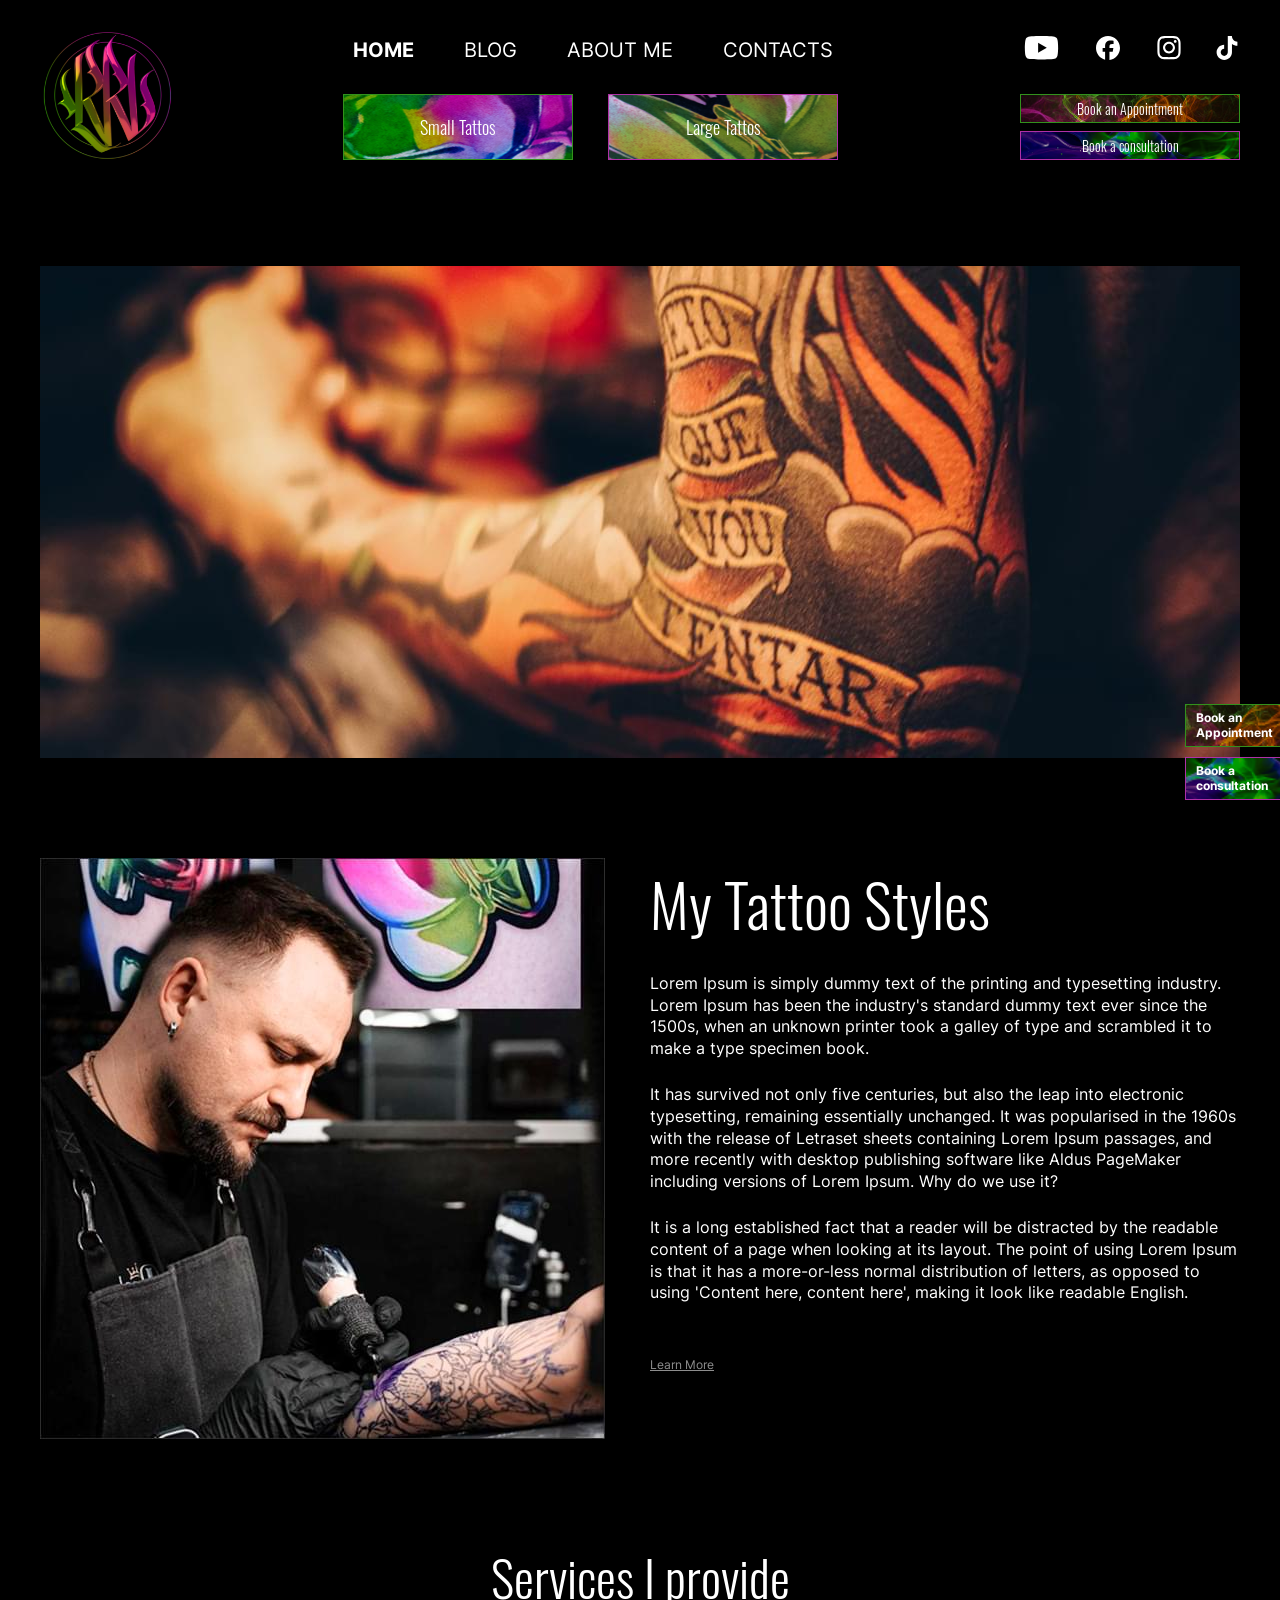
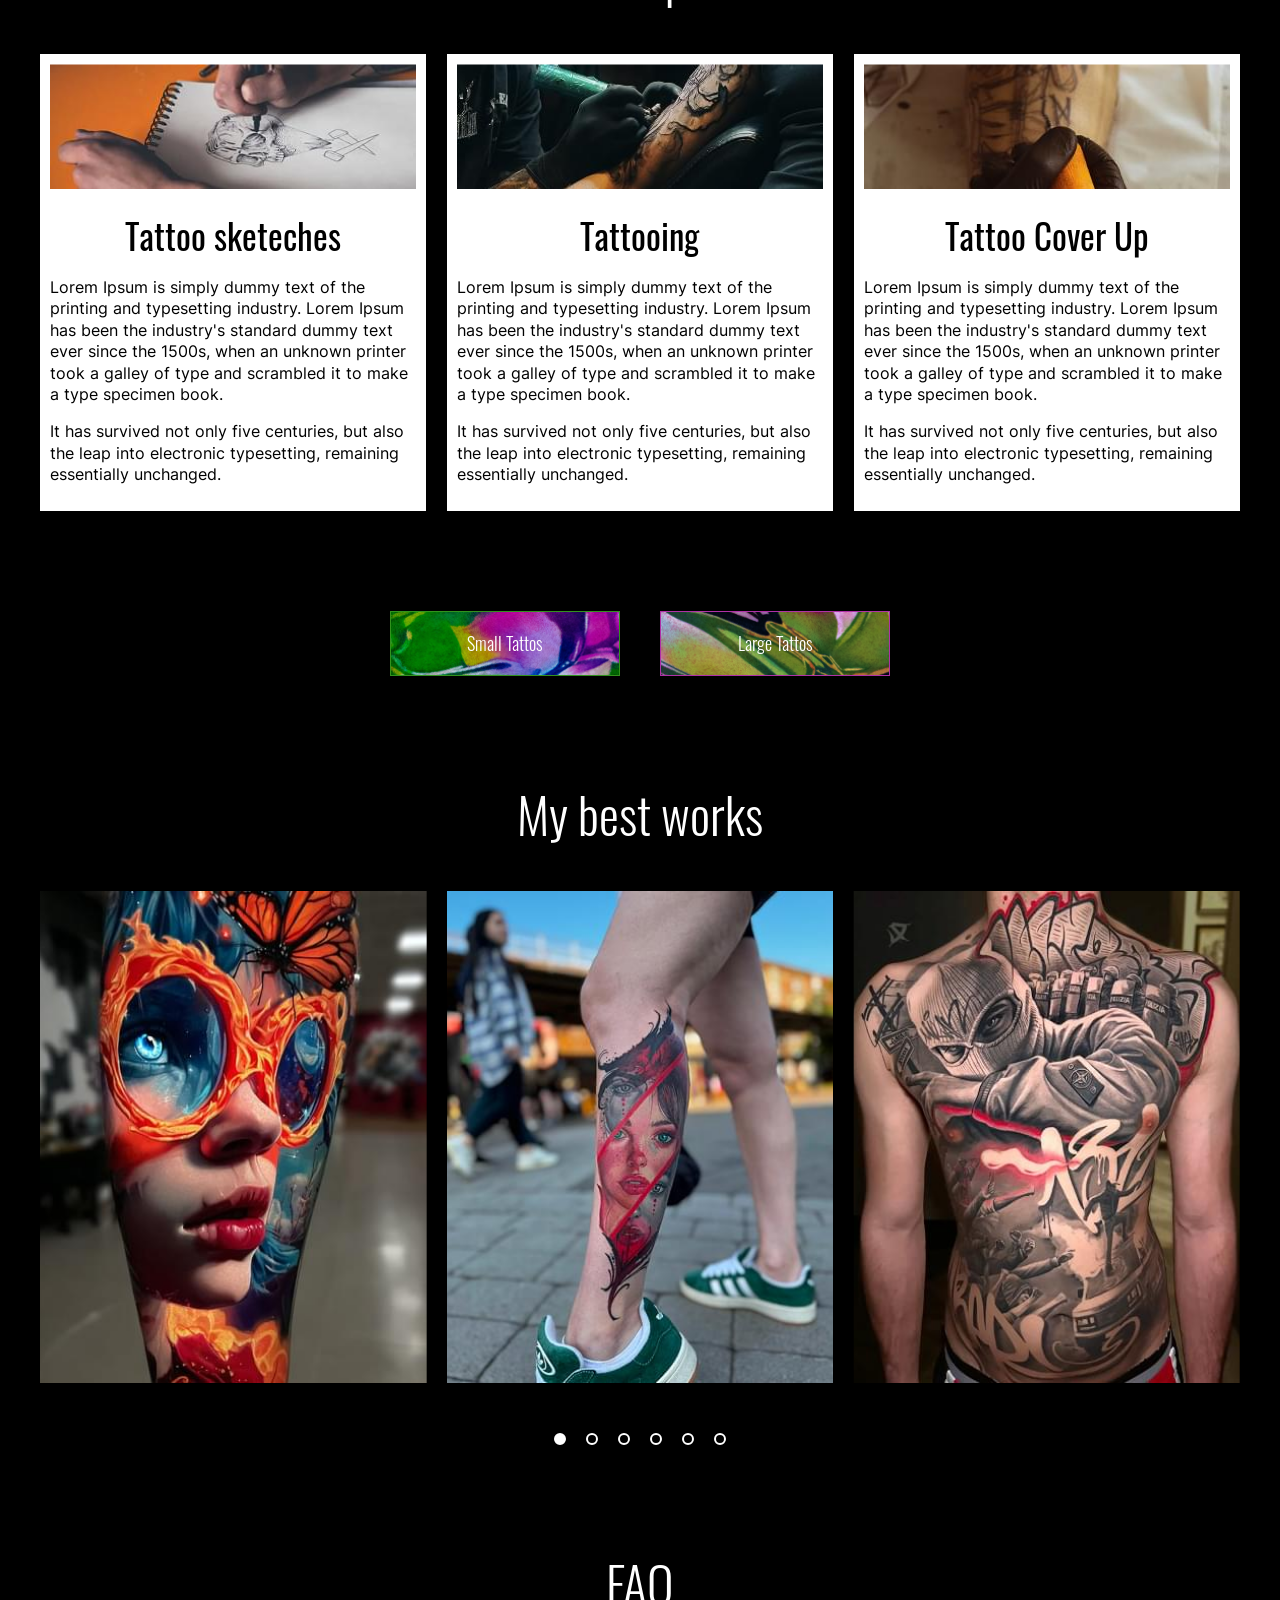
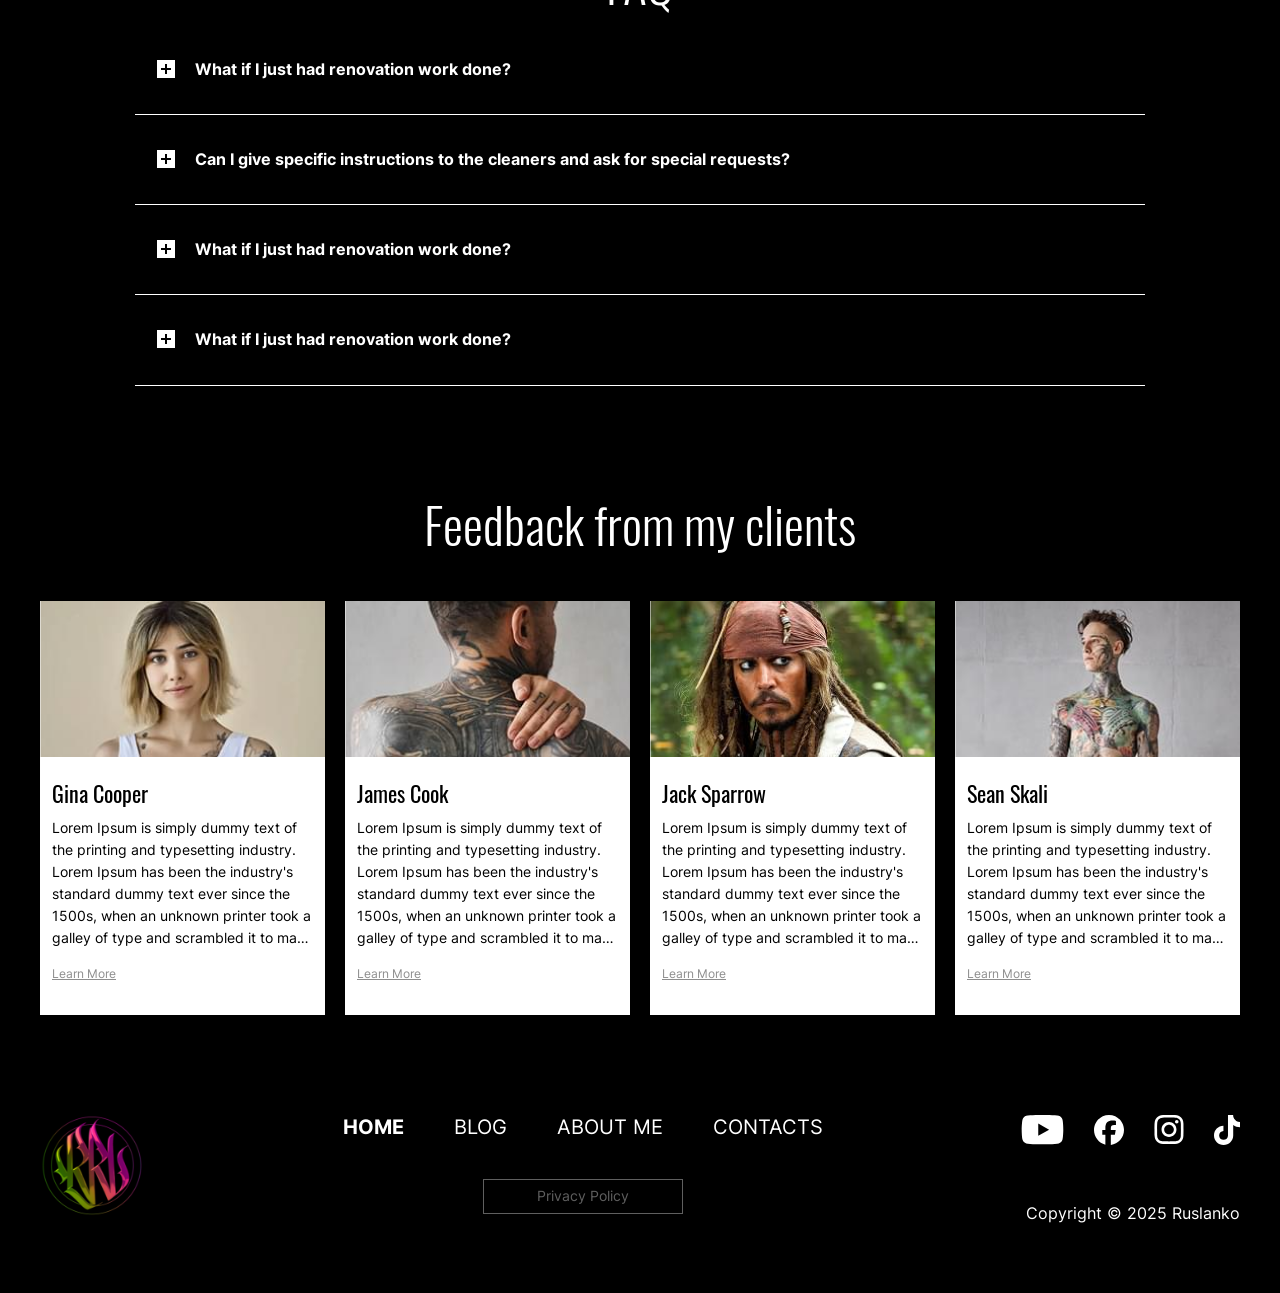
==== commit 8199ff35: "second commit" ====
--- a/index.html
+++ b/index.html
@@ -6,7 +6,7 @@
 	<meta charset="UTF-8">
 	<meta name="format-detection" content="telephone=no">
 	<!-- <style>body{opacity: 0;}</style> -->
-	<link rel="stylesheet" href="css/style.min.css?_v=20260322235219">
+	<link rel="stylesheet" href="css/style.min.css?_v=20260323214027">
 	<link rel="shortcut icon" href="favicon.ico">
 	<!-- <meta name="robots" content="noindex, nofollow"> -->
 	<meta name="viewport" content="width=device-width, initial-scale=1.0">
@@ -212,25 +212,25 @@
 					<h2 class="section-title">My best works</h2>
 
 					<div class="works__body swiper">
-						<div class="swiper-wrapper">
-							<div class="works__item swiper-slide">
+						<div class="swiper-wrapper" data-gallery>
+							<a href="img/work/image01.jpg" class="works__item swiper-slide">
 								<img src="img/work/image01.jpg" alt="Image">
-							</div>
-							<div class="works__item swiper-slide">
+							</a>
+							<a href="img/work/image02.jpg" class="works__item swiper-slide">
 								<img src="img/work/image02.jpg" alt="Image">
-							</div>
-							<div class="works__item swiper-slide">
+							</a>
+							<a href="img/work/image03.jpg" class="works__item swiper-slide">
 								<img src="img/work/image03.jpg" alt="Image">
-							</div>
-							<div class="works__item swiper-slide">
+							</a>
+							<a href="img/work/image04.jpg" class="works__item swiper-slide">
 								<img src="img/work/image04.jpg" alt="Image">
-							</div>
-							<div class="works__item swiper-slide">
+							</a>
+							<a href="img/work/image05.jpg" class="works__item swiper-slide">
 								<img src="img/work/image05.jpg" alt="Image">
-							</div>
-							<div class="works__item swiper-slide">
+							</a>
+							<a href="img/work/image06.jpg" class="works__item swiper-slide">
 								<img src="img/work/image06.jpg" alt="Image">
-							</div>
+							</a>
 						</div>
 
 						<div class="works__pagination"></div>
@@ -402,7 +402,7 @@
 		</footer>
 
 	</div>
-	<script src="js/app.min.js?_v=20260322235219"></script>
+	<script src="js/app.min.js?_v=20260323214027"></script>
 </body>
 
 </html>
--- a/css/style.min.css
+++ b/css/style.min.css
@@ -1 +1 @@
-@font-face{font-family:Inter;font-display:swap;src:url(../fonts/Inter-Bold.woff2) format("woff2");font-weight:700;font-style:normal}@font-face{font-family:Inter;font-display:swap;src:url(../fonts/Inter-Regular.woff2) format("woff2");font-weight:400;font-style:normal}@font-face{font-family:Oswald;font-display:swap;src:url(../fonts/Oswald-Light.woff2) format("woff2");font-weight:300;font-style:normal}@font-face{font-family:Oswald;font-display:swap;src:url(../fonts/Oswald-Regular.woff2) format("woff2");font-weight:400;font-style:normal}*{padding:0;margin:0;border:0}*,*::after,*::before{box-sizing:border-box}*::after,*::before{display:inline-block}body,html{height:100%;min-width:320px}body{color:#fff;font-family:Inter,sans-serif;font-size:1rem;line-height:1.2;-ms-text-size-adjust:100%;-moz-text-size-adjust:100%;-webkit-text-size-adjust:100%;-webkit-font-smoothing:antialiased;-moz-osx-font-smoothing:grayscale}button,input,textarea{font-family:Inter,sans-serif;font-size:inherit;line-height:inherit;color:inherit;background-color:rgba(0,0,0,0)}input,textarea{width:100%}label{display:inline-block}button,option,select{cursor:pointer}a{display:inline-block;color:inherit;text-decoration:none}ul li{list-style:none}img{vertical-align:top}h1,h2,h3,h4,h5,h6{font-weight:inherit;font-size:inherit}html{scroll-behavior:smooth}body{background-color:#000}.lock body{overflow:hidden;touch-action:none;-ms-scroll-chaining:none;overscroll-behavior:none}.wrapper{min-height:100%;display:flex;flex-direction:column;overflow:hidden}@supports (overflow:clip){.wrapper{overflow:clip}}.wrapper>main{flex:1 1 auto}.wrapper>*{min-width:0}._container{padding:0 20px}.header{padding:15px 0}.header__logo.desc{display:none}.header__logo.mobile{width:88px;height:88px}.header__logo img{height:100%;width:100%;-o-object-fit:contain;object-fit:contain}.header__content{display:flex;flex-direction:column;gap:30px}.header__top{display:flex;align-items:center;justify-content:space-between;gap:10px}.header__open-menu{flex:0 0 40px;width:40px;height:24px;display:flex;flex-direction:column;align-items:flex-start;justify-content:space-between}.header__open-menu span{height:3px;background-color:#fff;border-radius:25px}.header__open-menu span:first-child{width:15px}.header__open-menu span:nth-child(2){width:27px}.header__open-menu span:last-child{width:100%}.header__nav{display:none}.header__socials{display:flex;gap:12px}.header__social svg{height:24px;fill:#fff;transition:fill .5s ease}.header_bottom{display:flex;flex-direction:column;gap:30px}.header__categories{display:flex;gap:10px}.header__category{flex:0 0 calc(50% - 5px);width:calc(50% - 5px);padding:18px 10px;display:flex;align-items:center;justify-content:center;font-size:18px;line-height:150%;font-weight:300;font-family:Oswald,sans-serif;text-align:center;border-width:1px;border-style:solid;transition:all .5s ease}.header__category.green{border-color:#32911d;background:url(../img/button/btn-bg-01.png) center/cover no-repeat}.header__category.red{border-color:#af30a7;background:url(../img/button/btn-bg-02.png) center/cover no-repeat}.header__controls{display:flex;gap:10px}.header__button{flex:0 0 calc(50% - 5px);width:calc(50% - 5px);padding:8px 10px;font-size:14px;line-height:150%;font-weight:300;font-family:Oswald,sans-serif;text-align:center;border-width:1px;border-style:solid;transition:all .5s ease}.header__button.green{border-color:#32911d;background:url(../img/button/btn-bg-03.png) center/cover no-repeat}.header__button.red{border-color:#af30a7;background:url(../img/button/btn-bg-04.png) center/cover no-repeat}.menu{position:fixed;z-index:100;top:0;left:0;width:100%;height:100vh;background-color:#000;opacity:0;visibility:hidden;-webkit-transform:scale(0);transform:scale(0);transition:all .5s ease}.menu.active{opacity:1;visibility:visible;-webkit-transform:scale(1);transform:scale(1)}.menu__close-menu{position:absolute;left:20px;top:20px;width:26px;height:26px}.menu__close-menu span{position:absolute;width:100%;height:3px;left:0;top:50%;border-radius:25px;background-color:#fff}.menu__close-menu span:first-child{-webkit-transform:translateY(-50%) rotate(45deg);transform:translateY(-50%) rotate(45deg)}.menu__close-menu span:last-child{-webkit-transform:translateY(-50%) rotate(-45deg);transform:translateY(-50%) rotate(-45deg)}.menu__body{padding:50px 20px 100px;display:flex;flex-direction:column;align-items:center;height:100%;width:100%;overflow-y:auto}.menu__logo{margin-bottom:40px;width:105px;height:105px}.menu__logo img{width:100%;height:100%}.menu__nav{display:flex;flex-direction:column;align-items:center;gap:34px;margin-bottom:85px}.menu__link{font-size:35px;line-height:120%;text-transform:uppercase}.menu__link.active{font-weight:700}.menu__socials{display:flex;justify-content:center;gap:25px}.menu__social img{height:30px}.footer{margin-top:50px;padding:10px 0 50px}.footer ._container{display:flex;flex-direction:column;align-items:center}.footer__logo{margin-bottom:55px;width:70px;height:70px}.footer__logo img{width:100%;height:100%;-o-object-fit:contain;object-fit:contain}.footer__center{margin-bottom:100px;display:flex;flex-direction:column;align-items:center;gap:50px}.footer__nav{display:flex;flex-direction:column;align-items:center;gap:35px}.footer__link{font-size:20px;line-height:120%;text-transform:uppercase;transition:color .5s ease}.footer__link.active{font-weight:700;cursor:default}.footer__privacy{padding:8px 10px;width:200px;font-size:14px;line-height:120%;color:#5f5f5f;text-align:center;border:1px solid #5f5f5f;transition:all .5s ease}.footer__right{display:flex;flex-direction:column;align-items:center;gap:50px}.footer__socials{display:flex;justify-content:center;gap:25px}.footer__social svg{height:30px;fill:#fff;transition:fill .5s ease}.footer__copyright{line-height:120%}.section-title{margin-bottom:35px;font-size:50px;line-height:150%;font-weight:300;font-family:Oswald,sans-serif;text-align:center}.breadcrumbs{padding:25px 0 15px}.breadcrumbs__list{display:flex;gap:30px;padding-bottom:5px;overflow-x:auto}.breadcrumbs__item{display:flex;align-items:center;line-height:135%;font-weight:300;font-family:Oswald,sans-serif;color:#307201;white-space:nowrap}.breadcrumbs__item.link{position:relative;color:#fff;transition:color .5s ease}.breadcrumbs__item.link::after{content:"";position:absolute;top:calc(50% - 4px);right:-20px;width:12px;height:8px;background:url(../img/icon/arrow.svg) center/100% no-repeat}.info{padding:50px 0}.info__body{display:flex;flex-direction:column;gap:35px}.info__body h1,.info__body h2,.info__body h3,.info__body h4,.info__body h5,.info__body h6{font-weight:300;line-height:150%;font-family:Oswald,sans-serif}.info__body h1{font-size:60px}.info__body h2{font-size:50px}.info__body h2:first-child{text-align:center}.info__body h3{font-size:40px}.info__body h4{font-size:35px}.info__body h5{font-size:22px}.info__body h6{font-size:18px}.info__body img{display:inline-block;width:100%}.info__body p{line-height:135%}.info__body a{position:relative;color:#af30a7;line-height:135%}.info__body a::after{content:"";position:absolute;bottom:0;left:50%;width:0;height:1px;background-color:#af30a7;transition:all .5s ease}.info__body blockquote{position:relative;padding-left:50px;line-height:135%;color:#a124a5}.info__body blockquote::before{content:"";position:absolute;top:0;left:30px;width:4px;height:100%;background-color:#87d533}.info__body ol,.info__body ul{display:flex;flex-direction:column;gap:10px}.info__body ol li,.info__body ul li{list-style-position:inside}.info__body ul li{list-style-type:disc}.info__body table{width:100%;border-collapse:collapse}.info__body table td,.info__body table th{padding:12px 15px;min-width:250px;line-height:135%}.info__body table th{text-align:left;color:#000;background-color:#fff;border-left:1px solid #000}.info__body table th:first-child{border-left:none}.info__body table td{border:1px solid #fff}.info__body table tr:nth-child(2) td{border-top:none}.info__table{padding-bottom:10px;overflow-x:auto}.main-section{padding:35px 0 50px}.main-section__main-image{margin-bottom:100px;position:relative;padding-top:41%;overflow:hidden}.main-section__main-image img{position:absolute;top:50%;left:50%;-webkit-transform:translate(-50%,-50%);transform:translate(-50%,-50%);width:100%;height:100%;-o-object-fit:cover;object-fit:cover}.main-section__body{display:flex;flex-direction:column;gap:35px}.main-section__image{position:relative;height:360px;overflow:hidden}.main-section__image img{position:absolute;top:50%;left:50%;-webkit-transform:translate(-50%,-50%);transform:translate(-50%,-50%);width:100%;height:100%;-o-object-fit:cover;object-fit:cover}.main-section__content{display:flex;flex-direction:column}.main-section__title{margin-bottom:15px;font-size:60px;line-height:150%;font-weight:300;font-family:Oswald,sans-serif}.main-section__text{display:flex;flex-direction:column;gap:25px;margin-bottom:25px}.main-section__text p{line-height:135%}.main-section__link{align-self:start;font-size:12px;line-height:180%;text-decoration:underline;color:#8e8e8e;transition:color .5s ease}.services{padding:50px 0}.services__body{display:flex;flex-wrap:wrap;gap:35px;margin-bottom:50px}.services__item{flex:0 0 100%;width:100%;display:flex;flex-direction:column;padding:10px 10px 25px;background-color:#fff;color:#000}.services__item-image{position:relative;height:125px;margin-bottom:20px;overflow:hidden}.services__item-image img{position:absolute;top:50%;left:50%;-webkit-transform:translate(-50%,-50%);transform:translate(-50%,-50%);width:100%;height:100%;-o-object-fit:cover;object-fit:cover}.services__item-title{margin-bottom:15px;font-size:35px;line-height:150%;font-weight:400;text-align:center;font-family:Oswald,sans-serif}.services__item-text{display:flex;flex-direction:column;gap:15px}.services__item-text p{line-height:135%}.services__control{display:flex;justify-content:center;gap:10px}.services__category{flex:0 0 calc(50% - 5px);width:calc(50% - 5px);padding:18px 10px;display:flex;align-items:center;justify-content:center;font-size:18px;line-height:150%;font-weight:300;font-family:Oswald,sans-serif;text-align:center;border-width:1px;border-style:solid;transition:all .5s ease}.services__category.green{border-color:#32911d;background:url(../img/button/btn-bg-01.png) center/cover no-repeat}.services__category.red{border-color:#af30a7;background:url(../img/button/btn-bg-02.png) center/cover no-repeat}.works{padding:50px 0}.works__body{margin:0 -20px}.works__body .swiper-wrapper{margin-bottom:50px}.works__item{position:relative;width:70%;padding-top:87%;overflow:hidden}.works__item img{position:absolute;top:50%;left:50%;-webkit-transform:translate(-50%,-50%);transform:translate(-50%,-50%);width:100%;height:100%;-o-object-fit:cover;object-fit:cover}.works__pagination{display:flex;justify-content:center;gap:20px}.works__pagination .swiper-pagination-bullet{flex:0 0 12px;width:12px;height:12px;border:2px solid #fff;border-radius:50%;cursor:pointer;transition:all .5s ease}.works__pagination .swiper-pagination-bullet.swiper-pagination-bullet-active{background-color:#fff;cursor:default}.faq{padding:50px 0}.spollers{display:flex;flex-direction:column;gap:35px}.spollers__item{padding-left:60px;padding-bottom:35px;border-bottom:1px solid #fff}.spollers__title{position:relative;list-style:none;line-height:120%;font-weight:700;cursor:pointer;transition:all .5s ease}.spollers__title:hover{color:#af30a7}.spollers__title:hover .spollers__marker{background-color:#af30a7}.spollers__marker{position:absolute;top:0;left:-38px;width:18px;height:18px;background-color:#fff;transition:all .5s ease}.spollers__marker::after,.spollers__marker::before{content:"";position:absolute;top:50%;left:50%;-webkit-transform:translate(-50%,-50%);transform:translate(-50%,-50%);width:10px;height:2px;background-color:#000}.spollers__marker::before{-webkit-transform:translate(-50%,-50%) rotate(90deg);transform:translate(-50%,-50%) rotate(90deg);transition:all .5s ease}._spoller-active .spollers__marker::before{-webkit-transform:translate(-50%,-50%) rotate(0);transform:translate(-50%,-50%) rotate(0)}.spollers__body{padding-top:35px;font-size:14px;line-height:120%}.feedback{padding:50px 0}.feedback__body{display:flex;flex-wrap:wrap;gap:35px}.feedback__item{display:flex;flex-direction:column;flex:0 0 100%;width:100%;padding-bottom:30px;background-color:#fff;color:#000}.feedback__item-image{position:relative;margin-bottom:20px;padding-top:44%;overflow:hidden}.feedback__item-image img{position:absolute;top:50%;left:50%;-webkit-transform:translate(-50%,-50%);transform:translate(-50%,-50%);width:100%;height:100%;-o-object-fit:cover;object-fit:cover}.feedback__item-content{padding:0 12px;flex:1 1 auto;flex-direction:column}.feedback__item-name{margin-bottom:7px;font-size:22px;line-height:150%;font-family:Oswald,sans-serif}.feedback__item-text{display:-webkit-box;margin-bottom:14px;font-size:14px;line-height:22px;-webkit-line-clamp:6;-webkit-box-orient:vertical;overflow:hidden}.feedback__item-link{font-size:12px;line-height:180%;text-decoration:underline;color:#8e8e8e;transition:color .5s ease}.main-controls{position:fixed;z-index:50;right:-1px;bottom:100px;display:flex;flex-direction:column;gap:10px}.main-controls__button{width:96px;padding:6px 10px;font-size:12px;line-height:120%;font-weight:700;border-width:1px;border-style:solid;transition:all .5s ease}.main-controls__button.green{border-color:#32911d;background:url(../img/button/btn-bg-03.png) center/cover no-repeat}.main-controls__button.red{border-color:#af30a7;background:url(../img/button/btn-bg-04.png) center/cover no-repeat}.gallery{padding:50px 0}.gallery__body{display:flex;flex-wrap:wrap;gap:9px}.gallery__item{position:relative;flex:0 0 calc(33.333% - 6px);width:calc(33.333% - 6px);padding-top:40%;overflow:hidden}.gallery__item img{position:absolute;top:50%;left:50%;-webkit-transform:translate(-50%,-50%);transform:translate(-50%,-50%);width:100%;height:100%;-o-object-fit:cover;object-fit:cover}.blog{padding:50px 0}.blog__body{display:flex;flex-wrap:wrap;gap:35px}.blog__item{flex:0 0 100%;width:100%;display:flex;flex-direction:column;gap:15px}.blog__item-image{position:relative;padding-top:65%;overflow:hidden}.blog__item-image img{position:absolute;top:50%;left:50%;-webkit-transform:translate(-50%,-50%);transform:translate(-50%,-50%);width:100%;height:100%;-o-object-fit:cover;object-fit:cover;transition:all .5s ease}.blog__item-text{line-height:150%;font-weight:300;font-family:Oswald,sans-serif;transition:color .5s ease}.contacts{padding:50px 0}.contacts__text{margin-bottom:70px;display:flex;flex-direction:column;gap:20px}.contacts__text p{line-height:135%}.contacts__body{margin-bottom:70px}.contacts__body-title{margin-bottom:20px;font-size:50px;line-height:150%;font-weight:300;font-family:Oswald,sans-serif}.contacts__content{display:flex;flex-direction:column;gap:50px}.contacts__info{display:flex;flex-direction:column;gap:20px}.contacts__info p{line-height:135%}.contacts__form{display:flex;flex-direction:column;gap:12px}.contacts__input{padding:12px 15px;font-family:14px;line-height:135%;color:#fff;border:1px solid #5f5f5f;transition:all .5s ease}.contacts__input::-webkit-input-placeholder{color:#5f5f5f}.contacts__input:-ms-input-placeholder{color:#5f5f5f}.contacts__input::-ms-input-placeholder{color:#5f5f5f}.contacts__input::placeholder{color:#5f5f5f}.contacts textarea.contacts__input{min-height:95px}.contacts__button{margin-top:20px;display:block;padding:9px 10px;line-height:135%;font-family:Oswald,sans-serif;color:#5f5f5f;border:1px solid #5f5f5f;cursor:pointer;transition:all .5s ease}.contacts__map{position:relative;height:200px;overflow:hidden}.contacts__map iframe{position:absolute;top:50%;left:50%;-webkit-transform:translate(-50%,-50%);transform:translate(-50%,-50%);width:100%;height:100%;-o-object-fit:cover;object-fit:cover}.swiper{overflow:hidden}.swiper-initialized{touch-action:pan-y}.swiper-wrapper{width:100%;height:100%;box-sizing:content-box;display:flex;position:relative}.swiper-vertical .swiper-wrapper{flex-direction:column}.swiper-autoheight .swiper-wrapper{align-items:flex-start}.swiper-initialized .swiper-slide{flex-shrink:0}.swiper-android .swiper-slide,.swiper-android .swiper-wrapper{-webkit-transform:translate3d(0,0,0);transform:translate3d(0,0,0)}.swiper-button-lock{display:none!important}@media (min-width:47.99875em){.header_bottom{flex-direction:row;gap:35px}.header__categories{flex:1 1 auto}.header__controls{flex:0 0 220px;width:220px;flex-wrap:wrap;gap:8px}.header__button{flex:0 0 100%;width:100%}.services__control{gap:40px}.services__category{flex:0 0 230px;width:230px}.works__body{margin:0}.works__item{width:auto;padding-top:41%}.feedback__body{gap:20px}.feedback__item{flex:0 0 calc(50% - 10px);width:calc(50% - 10px)}.blog__body{gap:30px 20px}.blog__item{flex:0 0 calc(50% - 10px);width:calc(50% - 10px)}}@media (min-width:61.99875em){._container{padding:0;width:950px;margin:0 auto}.header{padding:30px 0}.header__body{display:flex;align-items:center;gap:20px}.header__logo.desc{display:flex;flex:0 0 136px;width:136px;height:136px}.header__logo.mobile{display:none}.header__content{flex:1 1 auto}.header__top{gap:30px}.header__open-menu{display:none}.header__nav{flex:1 1 auto;display:flex;justify-content:center;gap:50px}.header__link{font-size:20px;line-height:120%;text-transform:uppercase;transition:color .5s ease}.header__link.active{font-weight:700;cursor:default}.header__link:hover:not(.active){color:#af30a7}.header__socials{flex:0 0 220px;width:220px;justify-content:space-between}.header__social:hover svg{fill:#af30a7}.header__categories{justify-content:center;gap:35px}.header__category{flex:0 0 230px;width:230px}.header__category:hover{text-shadow:-1px -1px 0 #fff,1px -1px 0 #fff,-1px 1px 0 #fff,1px 1px 0 #fff}.header__category:hover.green{border-color:#af30a7;color:#af30a7}.header__category:hover.red{border-color:#32911d;color:#32911d}.header__button{padding:3px 10px}.header__button:hover{text-shadow:-1px -1px 0 #fff,1px -1px 0 #fff,-1px 1px 0 #fff,1px 1px 0 #fff}.header__button:hover.green{border-color:#af30a7;color:#af30a7}.header__button:hover.red{border-color:#32911d;color:#32911d}.footer{padding:0 0 70px}.footer ._container{flex-direction:row;align-items:flex-start;gap:20px}.footer__logo{margin-bottom:0;flex:0 0 105px;width:105px;height:105px}.footer__center{flex:1 1 auto;margin-bottom:0;gap:40px}.footer__nav{flex-direction:row;justify-content:center;gap:50px}.footer__link:hover:not(.active){color:#af30a7}.footer__privacy:hover{color:#af30a7;border-color:#af30a7}.footer__right{gap:55px;align-items:flex-end}.footer__socials{gap:30px;justify-content:flex-end}.footer__social:hover svg{fill:#af30a7}.section-title{margin-bottom:40px}.breadcrumbs{padding:20px 0 15px}.breadcrumbs__item.link:hover{color:#af30a7}.info{padding:50px 0}.info__body a:hover::after{width:100%;left:0}.main-section{padding:70px 0 50px}.main-section__main-image{height:500px;padding-top:0}.main-section__body{flex-direction:row;gap:45px}.main-section__image{flex:0 0 350px;width:350px;height:auto;padding-top:50%}.main-section__title{margin-bottom:25px}.main-section__text{margin-bottom:50px}.main-section__link:hover{color:#af30a7}.services__body{gap:21px;margin-bottom:100px}.services__item{flex:0 0 calc(33.333% - 14px);width:calc(33.333% - 14px)}.services__category:hover{text-shadow:-1px -1px 0 #fff,1px -1px 0 #fff,-1px 1px 0 #fff,1px 1px 0 #fff}.services__category:hover.green{border-color:#af30a7;color:#af30a7}.services__category:hover.red{border-color:#32911d;color:#32911d}.works__pagination .swiper-pagination-bullet:hover:not(.swiper-pagination-bullet-active){border-color:#af30a7}.spollers__body{padding-top:15px}.feedback__item{flex:0 0 calc(25% - 15px);width:calc(25% - 15px)}.feedback__item-image{padding-top:55%}.feedback__item-link:hover{color:#af30a7}.main-controls__button:hover{text-shadow:-1px -1px 0 #fff,1px -1px 0 #fff,-1px 1px 0 #fff,1px 1px 0 #fff}.main-controls__button:hover.green{border-color:#af30a7;color:#af30a7}.main-controls__button:hover.red{border-color:#32911d;color:#32911d}.gallery__body{gap:21px}.gallery__item{flex:0 0 calc(33.333% - 14px);width:calc(33.333% - 14px)}.blog__body{gap:30px 21px}.blog__item{flex:0 0 calc(33.333% - 14px);width:calc(33.333% - 14px)}.blog__item-image:hover img{-webkit-transform:translate(-50%,-50%) scale(1.05);transform:translate(-50%,-50%) scale(1.05)}.blog__item-text{font-size:22px}.blog__item-text:hover{color:#af30a7}.contacts__text{margin-bottom:100px}.contacts__body{margin:0 auto 100px;max-width:950px}.contacts__content{flex-direction:row;gap:36px}.contacts__info{flex:0 0 calc(50% - 18px);width:calc(50% - 18px)}.contacts__form{flex:0 0 calc(50% - 18px);width:calc(50% - 18px)}.contacts__input:hover{border-color:#fff}.contacts__button:hover{border-color:#af30a7;color:#af30a7}.contacts__map{height:315px}}@media (min-width:79.99875em){._container{width:1200px}.main-section__image{flex:0 0 565px;width:565px;padding-top:45%}.faq ._container{width:1010px}}+@font-face{font-family:Inter;font-display:swap;src:url(../fonts/Inter-Bold.woff2) format("woff2");font-weight:700;font-style:normal}@font-face{font-family:Inter;font-display:swap;src:url(../fonts/Inter-Regular.woff2) format("woff2");font-weight:400;font-style:normal}@font-face{font-family:Oswald;font-display:swap;src:url(../fonts/Oswald-Light.woff2) format("woff2");font-weight:300;font-style:normal}@font-face{font-family:Oswald;font-display:swap;src:url(../fonts/Oswald-Regular.woff2) format("woff2");font-weight:400;font-style:normal}*{padding:0;margin:0;border:0}*,*::after,*::before{box-sizing:border-box}*::after,*::before{display:inline-block}body,html{height:100%;min-width:320px}body{color:#fff;font-family:Inter,sans-serif;font-size:1rem;line-height:1.2;-ms-text-size-adjust:100%;-moz-text-size-adjust:100%;-webkit-text-size-adjust:100%;-webkit-font-smoothing:antialiased;-moz-osx-font-smoothing:grayscale}button,input,textarea{font-family:Inter,sans-serif;font-size:inherit;line-height:inherit;color:inherit;background-color:rgba(0,0,0,0)}input,textarea{width:100%}label{display:inline-block}button,option,select{cursor:pointer}a{display:inline-block;color:inherit;text-decoration:none}ul li{list-style:none}img{vertical-align:top}h1,h2,h3,h4,h5,h6{font-weight:inherit;font-size:inherit}html{scroll-behavior:smooth}body{background-color:#000}.lock body{overflow:hidden;touch-action:none;-ms-scroll-chaining:none;overscroll-behavior:none}.wrapper{min-height:100%;display:flex;flex-direction:column;overflow:hidden}@supports (overflow:clip){.wrapper{overflow:clip}}.wrapper>main{flex:1 1 auto}.wrapper>*{min-width:0}._container{padding:0 20px}.header{padding:15px 0}.header__logo.desc{display:none}.header__logo.mobile{width:88px;height:88px}.header__logo img{height:100%;width:100%;-o-object-fit:contain;object-fit:contain}.header__content{display:flex;flex-direction:column;gap:30px}.header__top{display:flex;align-items:center;justify-content:space-between;gap:10px}.header__open-menu{flex:0 0 40px;width:40px;height:24px;display:flex;flex-direction:column;align-items:flex-start;justify-content:space-between}.header__open-menu span{height:3px;background-color:#fff;border-radius:25px}.header__open-menu span:first-child{width:15px}.header__open-menu span:nth-child(2){width:27px}.header__open-menu span:last-child{width:100%}.header__nav{display:none}.header__socials{display:flex;gap:12px}.header__social svg{height:24px;fill:#fff;transition:fill .5s ease}.header_bottom{display:flex;flex-direction:column;gap:30px}.header__categories{display:flex;gap:10px}.header__category{flex:0 0 calc(50% - 5px);width:calc(50% - 5px);padding:18px 10px;display:flex;align-items:center;justify-content:center;font-size:18px;line-height:150%;font-weight:300;font-family:Oswald,sans-serif;text-align:center;border-width:1px;border-style:solid;transition:all .5s ease}.header__category.green{border-color:#32911d;background:url(../img/button/btn-bg-01.png) center/cover no-repeat}.header__category.red{border-color:#af30a7;background:url(../img/button/btn-bg-02.png) center/cover no-repeat}.header__controls{display:flex;gap:10px}.header__button{flex:0 0 calc(50% - 5px);width:calc(50% - 5px);padding:8px 10px;font-size:14px;line-height:150%;font-weight:300;font-family:Oswald,sans-serif;text-align:center;border-width:1px;border-style:solid;transition:all .5s ease}.header__button.green{border-color:#32911d;background:url(../img/button/btn-bg-03.png) center/cover no-repeat}.header__button.red{border-color:#af30a7;background:url(../img/button/btn-bg-04.png) center/cover no-repeat}.menu{position:fixed;z-index:100;top:0;left:0;width:100%;height:100vh;background-color:#000;opacity:0;visibility:hidden;-webkit-transform:scale(0);transform:scale(0);transition:all .5s ease}.menu.active{opacity:1;visibility:visible;-webkit-transform:scale(1);transform:scale(1)}.menu__close-menu{position:absolute;left:20px;top:20px;width:26px;height:26px}.menu__close-menu span{position:absolute;width:100%;height:3px;left:0;top:50%;border-radius:25px;background-color:#fff}.menu__close-menu span:first-child{-webkit-transform:translateY(-50%) rotate(45deg);transform:translateY(-50%) rotate(45deg)}.menu__close-menu span:last-child{-webkit-transform:translateY(-50%) rotate(-45deg);transform:translateY(-50%) rotate(-45deg)}.menu__body{padding:50px 20px 100px;display:flex;flex-direction:column;align-items:center;height:100%;width:100%;overflow-y:auto}.menu__logo{margin-bottom:40px;width:105px;height:105px}.menu__logo img{width:100%;height:100%}.menu__nav{display:flex;flex-direction:column;align-items:center;gap:34px;margin-bottom:85px}.menu__link{font-size:35px;line-height:120%;text-transform:uppercase}.menu__link.active{font-weight:700}.menu__socials{display:flex;justify-content:center;gap:25px}.menu__social img{height:30px}.footer{margin-top:50px;padding:10px 0 50px}.footer ._container{display:flex;flex-direction:column;align-items:center}.footer__logo{margin-bottom:55px;width:70px;height:70px}.footer__logo img{width:100%;height:100%;-o-object-fit:contain;object-fit:contain}.footer__center{margin-bottom:100px;display:flex;flex-direction:column;align-items:center;gap:50px}.footer__nav{display:flex;flex-direction:column;align-items:center;gap:35px}.footer__link{font-size:20px;line-height:120%;text-transform:uppercase;transition:color .5s ease}.footer__link.active{font-weight:700;cursor:default}.footer__privacy{padding:8px 10px;width:200px;font-size:14px;line-height:120%;color:#5f5f5f;text-align:center;border:1px solid #5f5f5f;transition:all .5s ease}.footer__right{display:flex;flex-direction:column;align-items:center;gap:50px}.footer__socials{display:flex;justify-content:center;gap:25px}.footer__social svg{height:30px;fill:#fff;transition:fill .5s ease}.footer__copyright{line-height:120%}.section-title{margin-bottom:35px;font-size:50px;line-height:150%;font-weight:300;font-family:Oswald,sans-serif;text-align:center}.breadcrumbs{padding:25px 0 15px}.breadcrumbs__list{display:flex;gap:30px;padding-bottom:5px;overflow-x:auto}.breadcrumbs__item{display:flex;align-items:center;line-height:135%;font-weight:300;font-family:Oswald,sans-serif;color:#307201;white-space:nowrap}.breadcrumbs__item.link{position:relative;color:#fff;transition:color .5s ease}.breadcrumbs__item.link::after{content:"";position:absolute;top:calc(50% - 4px);right:-20px;width:12px;height:8px;background:url(../img/icon/arrow.svg) center/100% no-repeat}.info{padding:50px 0}.info__body{display:flex;flex-direction:column;gap:35px}.info__body h1,.info__body h2,.info__body h3,.info__body h4,.info__body h5,.info__body h6{font-weight:300;line-height:150%;font-family:Oswald,sans-serif}.info__body h1{font-size:60px}.info__body h2{font-size:50px}.info__body h2:first-child{text-align:center}.info__body h3{font-size:40px}.info__body h4{font-size:35px}.info__body h5{font-size:22px}.info__body h6{font-size:18px}.info__body img{display:inline-block;width:100%}.info__body p{line-height:135%}.info__body a{position:relative;color:#af30a7;line-height:135%}.info__body a::after{content:"";position:absolute;bottom:0;left:50%;width:0;height:1px;background-color:#af30a7;transition:all .5s ease}.info__body blockquote{position:relative;padding-left:50px;line-height:135%;color:#a124a5}.info__body blockquote::before{content:"";position:absolute;top:0;left:30px;width:4px;height:100%;background-color:#87d533}.info__body ol,.info__body ul{display:flex;flex-direction:column;gap:10px}.info__body ol li,.info__body ul li{list-style-position:inside}.info__body ul li{list-style-type:disc}.info__body table{width:100%;border-collapse:collapse}.info__body table td,.info__body table th{padding:12px 15px;min-width:250px;line-height:135%}.info__body table th{text-align:left;color:#000;background-color:#fff;border-left:1px solid #000}.info__body table th:first-child{border-left:none}.info__body table td{border:1px solid #fff}.info__body table tr:nth-child(2) td{border-top:none}.info__table{padding-bottom:10px;overflow-x:auto}.main-section{padding:35px 0 50px}.main-section__main-image{margin-bottom:100px;position:relative;padding-top:41%;overflow:hidden}.main-section__main-image img{position:absolute;top:50%;left:50%;-webkit-transform:translate(-50%,-50%);transform:translate(-50%,-50%);width:100%;height:100%;-o-object-fit:cover;object-fit:cover}.main-section__body{display:flex;flex-direction:column;gap:35px}.main-section__image{position:relative;height:360px;overflow:hidden}.main-section__image img{position:absolute;top:50%;left:50%;-webkit-transform:translate(-50%,-50%);transform:translate(-50%,-50%);width:100%;height:100%;-o-object-fit:cover;object-fit:cover}.main-section__content{display:flex;flex-direction:column;flex:1 1 auto}.main-section__title{margin-bottom:15px;font-size:60px;line-height:150%;font-weight:300;font-family:Oswald,sans-serif}.main-section__text{display:flex;flex-direction:column;gap:25px;margin-bottom:25px}.main-section__text p{line-height:135%}.main-section__link{align-self:start;font-size:12px;line-height:180%;text-decoration:underline;color:#8e8e8e;transition:color .5s ease}.services{padding:50px 0}.services__body{display:flex;flex-wrap:wrap;gap:35px;margin-bottom:50px}.services__item{flex:0 0 100%;width:100%;display:flex;flex-direction:column;padding:10px 10px 25px;background-color:#fff;color:#000}.services__item-image{position:relative;height:125px;margin-bottom:20px;overflow:hidden}.services__item-image img{position:absolute;top:50%;left:50%;-webkit-transform:translate(-50%,-50%);transform:translate(-50%,-50%);width:100%;height:100%;-o-object-fit:cover;object-fit:cover}.services__item-title{margin-bottom:15px;font-size:35px;line-height:150%;font-weight:400;text-align:center;font-family:Oswald,sans-serif}.services__item-text{display:flex;flex-direction:column;gap:15px}.services__item-text p{line-height:135%}.services__control{display:flex;justify-content:center;gap:10px}.services__category{flex:0 0 calc(50% - 5px);width:calc(50% - 5px);padding:18px 10px;display:flex;align-items:center;justify-content:center;font-size:18px;line-height:150%;font-weight:300;font-family:Oswald,sans-serif;text-align:center;border-width:1px;border-style:solid;transition:all .5s ease}.services__category.green{border-color:#32911d;background:url(../img/button/btn-bg-01.png) center/cover no-repeat}.services__category.red{border-color:#af30a7;background:url(../img/button/btn-bg-02.png) center/cover no-repeat}.works{padding:50px 0}.works__body{margin:0 -20px}.works__body .swiper-wrapper{margin-bottom:50px}.works__item{position:relative;width:70%;padding-top:87%;overflow:hidden}.works__item img{position:absolute;top:50%;left:50%;-webkit-transform:translate(-50%,-50%);transform:translate(-50%,-50%);width:100%;height:100%;-o-object-fit:cover;object-fit:cover}.works__pagination{display:flex;justify-content:center;gap:20px}.works__pagination .swiper-pagination-bullet{flex:0 0 12px;width:12px;height:12px;border:2px solid #fff;border-radius:50%;cursor:pointer;transition:all .5s ease}.works__pagination .swiper-pagination-bullet.swiper-pagination-bullet-active{background-color:#fff;cursor:default}.faq{padding:50px 0}.spollers{display:flex;flex-direction:column;gap:35px}.spollers__item{padding-left:60px;padding-bottom:35px;border-bottom:1px solid #fff}.spollers__title{position:relative;list-style:none;line-height:120%;font-weight:700;cursor:pointer;transition:all .5s ease}.spollers__title:hover{color:#af30a7}.spollers__title:hover .spollers__marker{background-color:#af30a7}.spollers__marker{position:absolute;top:0;left:-38px;width:18px;height:18px;background-color:#fff;transition:all .5s ease}.spollers__marker::after,.spollers__marker::before{content:"";position:absolute;top:50%;left:50%;-webkit-transform:translate(-50%,-50%);transform:translate(-50%,-50%);width:10px;height:2px;background-color:#000}.spollers__marker::before{-webkit-transform:translate(-50%,-50%) rotate(90deg);transform:translate(-50%,-50%) rotate(90deg);transition:all .5s ease}._spoller-active .spollers__marker::before{-webkit-transform:translate(-50%,-50%) rotate(0);transform:translate(-50%,-50%) rotate(0)}.spollers__body{padding-top:35px;font-size:14px;line-height:120%}.feedback{padding:50px 0}.feedback__body{display:flex;flex-wrap:wrap;gap:35px}.feedback__item{display:flex;flex-direction:column;flex:0 0 100%;width:100%;padding-bottom:30px;background-color:#fff;color:#000}.feedback__item-image{position:relative;margin-bottom:20px;padding-top:44%;overflow:hidden}.feedback__item-image img{position:absolute;top:50%;left:50%;-webkit-transform:translate(-50%,-50%);transform:translate(-50%,-50%);width:100%;height:100%;-o-object-fit:cover;object-fit:cover}.feedback__item-content{padding:0 12px;flex:1 1 auto;flex-direction:column}.feedback__item-name{margin-bottom:7px;font-size:22px;line-height:150%;font-family:Oswald,sans-serif}.feedback__item-text{display:-webkit-box;margin-bottom:14px;font-size:14px;line-height:22px;-webkit-line-clamp:6;-webkit-box-orient:vertical;overflow:hidden}.feedback__item-link{font-size:12px;line-height:180%;text-decoration:underline;color:#8e8e8e;transition:color .5s ease}.main-controls{position:fixed;z-index:50;right:-1px;bottom:100px;display:flex;flex-direction:column;gap:10px}.main-controls__button{width:96px;padding:6px 10px;font-size:12px;line-height:120%;font-weight:700;border-width:1px;border-style:solid;transition:all .5s ease}.main-controls__button.green{border-color:#32911d;background:url(../img/button/btn-bg-03.png) center/cover no-repeat}.main-controls__button.red{border-color:#af30a7;background:url(../img/button/btn-bg-04.png) center/cover no-repeat}.gallery{padding:50px 0}.gallery__body{display:flex;flex-wrap:wrap;gap:9px}.gallery__item{position:relative;flex:0 0 calc(33.333% - 6px);width:calc(33.333% - 6px);padding-top:40%;overflow:hidden}.gallery__item img{position:absolute;top:50%;left:50%;-webkit-transform:translate(-50%,-50%);transform:translate(-50%,-50%);width:100%;height:100%;-o-object-fit:cover;object-fit:cover}.blog{padding:50px 0}.blog__body{display:flex;flex-wrap:wrap;gap:35px}.blog__item{flex:0 0 100%;width:100%;display:flex;flex-direction:column;gap:15px}.blog__item-image{position:relative;padding-top:65%;overflow:hidden}.blog__item-image img{position:absolute;top:50%;left:50%;-webkit-transform:translate(-50%,-50%);transform:translate(-50%,-50%);width:100%;height:100%;-o-object-fit:cover;object-fit:cover;transition:all .5s ease}.blog__item-text{line-height:150%;font-weight:300;font-family:Oswald,sans-serif;transition:color .5s ease}.contacts{padding:50px 0}.contacts__text{margin-bottom:70px;display:flex;flex-direction:column;gap:20px}.contacts__text p{line-height:135%}.contacts__body{margin-bottom:70px}.contacts__body-title{margin-bottom:20px;font-size:50px;line-height:150%;font-weight:300;font-family:Oswald,sans-serif}.contacts__content{display:flex;flex-direction:column;gap:50px}.contacts__info{display:flex;flex-direction:column;gap:20px}.contacts__info p{line-height:135%}.contacts__form{display:flex;flex-direction:column;gap:12px}.contacts__input{padding:12px 15px;font-family:14px;line-height:135%;color:#fff;border:1px solid #5f5f5f;transition:all .5s ease}.contacts__input::-webkit-input-placeholder{color:#5f5f5f}.contacts__input:-ms-input-placeholder{color:#5f5f5f}.contacts__input::-ms-input-placeholder{color:#5f5f5f}.contacts__input::placeholder{color:#5f5f5f}.contacts textarea.contacts__input{min-height:95px}.contacts__button{margin-top:20px;display:block;padding:9px 10px;line-height:135%;font-family:Oswald,sans-serif;color:#5f5f5f;border:1px solid #5f5f5f;cursor:pointer;transition:all .5s ease}.contacts__map{position:relative;height:200px;overflow:hidden}.contacts__map iframe{position:absolute;top:50%;left:50%;-webkit-transform:translate(-50%,-50%);transform:translate(-50%,-50%);width:100%;height:100%;-o-object-fit:cover;object-fit:cover}.swiper{overflow:hidden}.swiper-initialized{touch-action:pan-y}.swiper-wrapper{width:100%;height:100%;box-sizing:content-box;display:flex;position:relative}.swiper-vertical .swiper-wrapper{flex-direction:column}.swiper-autoheight .swiper-wrapper{align-items:flex-start}.swiper-initialized .swiper-slide{flex-shrink:0}.swiper-android .swiper-slide,.swiper-android .swiper-wrapper{-webkit-transform:translate3d(0,0,0);transform:translate3d(0,0,0)}.swiper-button-lock{display:none!important}@font-face{font-family:lg;src:url([data-uri]) format("woff2"),url([data-uri]) format("woff");font-weight:400;font-style:normal;font-display:block}.lg-icon{font-family:lg!important;speak:never;font-style:normal;font-weight:400;font-variant:normal;text-transform:none;line-height:1;-webkit-font-smoothing:antialiased;-moz-osx-font-smoothing:grayscale}.lg-container{font-family:system-ui,-apple-system,"Segoe UI",Roboto,"Helvetica Neue",Arial,"Noto Sans","Liberation Sans",sans-serif,"Apple Color Emoji","Segoe UI Emoji","Segoe UI Symbol","Noto Color Emoji"}.lg-next,.lg-prev{background-color:rgba(0,0,0,.45);border-radius:2px;color:#fff;cursor:pointer;display:block;font-size:22px;margin-top:-10px;padding:8px 10px 9px;position:absolute;top:50%;z-index:1080;outline:0;border:none}.lg-next.disabled,.lg-prev.disabled{opacity:0!important;cursor:default}.lg-next:hover:not(.disabled),.lg-prev:hover:not(.disabled){color:#af30a7}.lg-single-item .lg-next,.lg-single-item .lg-prev{display:none}.lg-next{right:20px}.lg-next:before{content:""}.lg-prev{left:20px}.lg-prev:after{content:""}@-webkit-keyframes lg-right-end{0%{left:0}50%{left:-30px}100%{left:0}}@keyframes lg-right-end{0%{left:0}50%{left:-30px}100%{left:0}}@-webkit-keyframes lg-left-end{0%{left:0}50%{left:30px}100%{left:0}}@keyframes lg-left-end{0%{left:0}50%{left:30px}100%{left:0}}.lg-outer.lg-right-end .lg-object{-webkit-animation:lg-right-end .3s;animation:lg-right-end .3s;position:relative}.lg-outer.lg-left-end .lg-object{-webkit-animation:lg-left-end .3s;animation:lg-left-end .3s;position:relative}.lg-toolbar{z-index:1082;left:0;position:absolute;top:0;width:100%}.lg-media-overlap .lg-toolbar{background-image:linear-gradient(0deg,rgba(0,0,0,0),rgba(0,0,0,.4))}.lg-toolbar .lg-icon{color:#fff;cursor:pointer;float:right;font-size:24px;height:47px;line-height:27px;padding:10px 0;text-align:center;width:50px;text-decoration:none!important;outline:medium none;will-change:color;transition:color .2s linear;background:0 0;border:none;box-shadow:none}.lg-toolbar .lg-icon.lg-icon-18{font-size:18px}.lg-toolbar .lg-icon:hover{color:#af30a7}.lg-toolbar .lg-close:after{content:""}.lg-toolbar .lg-maximize{font-size:22px}.lg-toolbar .lg-maximize:after{content:""}.lg-toolbar .lg-download:after{content:""}.lg-sub-html{color:#eee;font-size:16px;padding:10px 40px;text-align:center;z-index:1080;opacity:0;transition:opacity .2s ease-out 0s}.lg-sub-html h4{margin:0;font-size:13px;font-weight:700}.lg-sub-html p{font-size:12px;margin:5px 0 0}.lg-sub-html a{color:inherit}.lg-sub-html a:hover{text-decoration:underline}.lg-media-overlap .lg-sub-html{background-image:linear-gradient(180deg,rgba(0,0,0,0),rgba(0,0,0,.6))}.lg-item .lg-sub-html{position:absolute;bottom:0;right:0;left:0}.lg-error-msg{font-size:14px;color:#999}.lg-counter{color:#fff;display:inline-block;font-size:16px;padding-left:20px;padding-top:12px;height:47px;vertical-align:middle}.lg-closing .lg-next,.lg-closing .lg-prev,.lg-closing .lg-sub-html,.lg-closing .lg-toolbar{opacity:0;transition:opacity .08 cubic-bezier(0,0,.25,1) 0s,color .08 linear,-webkit-transform .08 cubic-bezier(0,0,.25,1) 0s;transition:transform .08 cubic-bezier(0,0,.25,1) 0s,opacity .08 cubic-bezier(0,0,.25,1) 0s,color .08 linear;transition:transform .08 cubic-bezier(0,0,.25,1) 0s,opacity .08 cubic-bezier(0,0,.25,1) 0s,color .08 linear,-webkit-transform .08 cubic-bezier(0,0,.25,1) 0s}body:not(.lg-from-hash) .lg-outer.lg-start-zoom .lg-item:not(.lg-zoomable) .lg-img-wrap,body:not(.lg-from-hash) .lg-outer.lg-start-zoom .lg-item:not(.lg-zoomable) .lg-video-cont{opacity:0;-webkit-transform:scale3d(.5,.5,.5);transform:scale3d(.5,.5,.5);will-change:transform,opacity;transition:opacity 250ms cubic-bezier(0,0,.25,1),-webkit-transform 250ms cubic-bezier(0,0,.25,1) 0s!important;transition:transform 250ms cubic-bezier(0,0,.25,1) 0s,opacity 250ms cubic-bezier(0,0,.25,1)!important;transition:transform 250ms cubic-bezier(0,0,.25,1) 0s,opacity 250ms cubic-bezier(0,0,.25,1),-webkit-transform 250ms cubic-bezier(0,0,.25,1) 0s!important}body:not(.lg-from-hash) .lg-outer.lg-start-zoom .lg-item:not(.lg-zoomable).lg-complete .lg-img-wrap,body:not(.lg-from-hash) .lg-outer.lg-start-zoom .lg-item:not(.lg-zoomable).lg-complete .lg-video-cont{opacity:1;-webkit-transform:scale3d(1,1,1);transform:scale3d(1,1,1)}.lg-group:after{content:"";display:table;clear:both}.lg-container{display:none;outline:0}.lg-container.lg-show{display:block}.lg-on{scroll-behavior:unset}.lg-hide-sub-html .lg-sub-html,.lg-next,.lg-pager-outer,.lg-prev,.lg-toolbar{opacity:0;will-change:transform,opacity;transition:opacity .25s cubic-bezier(0,0,.25,1) 0s,-webkit-transform .25s cubic-bezier(0,0,.25,1) 0s;transition:transform .25s cubic-bezier(0,0,.25,1) 0s,opacity .25s cubic-bezier(0,0,.25,1) 0s;transition:transform .25s cubic-bezier(0,0,.25,1) 0s,opacity .25s cubic-bezier(0,0,.25,1) 0s,-webkit-transform .25s cubic-bezier(0,0,.25,1) 0s}.lg-show-in .lg-next,.lg-show-in .lg-pager-outer,.lg-show-in .lg-prev,.lg-show-in .lg-toolbar{opacity:1}.lg-show-in.lg-hide-sub-html .lg-sub-html{opacity:1}.lg-show-in .lg-hide-items .lg-prev{opacity:0;-webkit-transform:translate3d(-10px,0,0);transform:translate3d(-10px,0,0)}.lg-show-in .lg-hide-items .lg-next{opacity:0;-webkit-transform:translate3d(10px,0,0);transform:translate3d(10px,0,0)}.lg-show-in .lg-hide-items .lg-toolbar{opacity:0;-webkit-transform:translate3d(0,-10px,0);transform:translate3d(0,-10px,0)}.lg-show-in .lg-hide-items.lg-hide-sub-html .lg-sub-html{opacity:0;-webkit-transform:translate3d(0,20px,0);transform:translate3d(0,20px,0)}.lg-outer{width:100%;height:100%;position:fixed;top:0;left:0;z-index:1050;text-align:left;opacity:.001;outline:0;will-change:auto;overflow:hidden;transition:opacity .15s ease 0s}.lg-outer *{box-sizing:border-box}.lg-outer.lg-zoom-from-image{opacity:1}.lg-outer.lg-visible{opacity:1}.lg-outer.lg-css3 .lg-item:not(.lg-start-end-progress).lg-current,.lg-outer.lg-css3 .lg-item:not(.lg-start-end-progress).lg-next-slide,.lg-outer.lg-css3 .lg-item:not(.lg-start-end-progress).lg-prev-slide{transition-duration:inherit!important;transition-timing-function:inherit!important}.lg-outer.lg-css3.lg-dragging .lg-item.lg-current,.lg-outer.lg-css3.lg-dragging .lg-item.lg-next-slide,.lg-outer.lg-css3.lg-dragging .lg-item.lg-prev-slide{transition-duration:0s!important;opacity:1}.lg-outer.lg-grab img.lg-object{cursor:-webkit-grab;cursor:-o-grab;cursor:-ms-grab;cursor:grab}.lg-outer.lg-grabbing img.lg-object{cursor:move;cursor:-webkit-grabbing;cursor:-o-grabbing;cursor:-ms-grabbing;cursor:grabbing}.lg-outer .lg-content{position:absolute;top:0;left:0;right:0;bottom:0}.lg-outer .lg-inner{width:100%;position:absolute;left:0;top:0;bottom:0;transition:opacity 0s;white-space:nowrap}.lg-outer .lg-item{will-change:transform,opacity;display:none!important}.lg-outer .lg-item:not(.lg-start-end-progress){background:url([data-uri]) no-repeat scroll center center rgba(0,0,0,0)}.lg-outer.lg-css3 .lg-current,.lg-outer.lg-css3 .lg-next-slide,.lg-outer.lg-css3 .lg-prev-slide{display:inline-block!important}.lg-outer.lg-css .lg-current{display:inline-block!important}.lg-outer .lg-img-wrap,.lg-outer .lg-item{display:inline-block;text-align:center;position:absolute;width:100%;height:100%}.lg-outer .lg-img-wrap:before,.lg-outer .lg-item:before{content:"";display:inline-block;height:100%;vertical-align:middle}.lg-outer .lg-img-wrap{position:absolute;left:0;right:0;top:0;bottom:0;white-space:nowrap;font-size:0}.lg-outer .lg-item.lg-complete{background-image:none}.lg-outer .lg-item.lg-current{z-index:1060}.lg-outer .lg-object{display:inline-block;vertical-align:middle;max-width:100%;max-height:100%;width:auto;height:auto;position:relative}.lg-outer .lg-empty-html .lg-sub-html,.lg-outer .lg-empty-html.lg-sub-html{display:none}.lg-outer.lg-hide-download .lg-download{opacity:.75;pointer-events:none}.lg-outer .lg-first-slide .lg-dummy-img{position:absolute;top:50%;left:50%}.lg-outer.lg-components-open:not(.lg-zoomed) .lg-components{-webkit-transform:translate3d(0,0,0);transform:translate3d(0,0,0);opacity:1}.lg-outer.lg-components-open:not(.lg-zoomed) .lg-sub-html{opacity:1;transition:opacity .2s ease-out .15s}.lg-backdrop{position:fixed;top:0;left:0;right:0;bottom:0;z-index:1040;background-color:#000;opacity:0;will-change:auto;transition:opacity 333ms ease-in 0s}.lg-backdrop.in{opacity:1}.lg-css3.lg-no-trans .lg-current,.lg-css3.lg-no-trans .lg-next-slide,.lg-css3.lg-no-trans .lg-prev-slide{transition:none 0s ease 0s!important}.lg-css3.lg-use-css3 .lg-item{-webkit-backface-visibility:hidden;backface-visibility:hidden}.lg-css3.lg-fade .lg-item{opacity:0}.lg-css3.lg-fade .lg-item.lg-current{opacity:1}.lg-css3.lg-fade .lg-item.lg-current,.lg-css3.lg-fade .lg-item.lg-next-slide,.lg-css3.lg-fade .lg-item.lg-prev-slide{transition:opacity .1s ease 0s}.lg-css3.lg-use-css3 .lg-item.lg-start-progress{transition:-webkit-transform 1s cubic-bezier(.175,.885,.32,1.275) 0s;transition:transform 1s cubic-bezier(.175,.885,.32,1.275) 0s;transition:transform 1s cubic-bezier(.175,.885,.32,1.275) 0s,-webkit-transform 1s cubic-bezier(.175,.885,.32,1.275) 0s}.lg-css3.lg-use-css3 .lg-item.lg-start-end-progress{transition:-webkit-transform 1s cubic-bezier(0,0,.25,1) 0s;transition:transform 1s cubic-bezier(0,0,.25,1) 0s;transition:transform 1s cubic-bezier(0,0,.25,1) 0s,-webkit-transform 1s cubic-bezier(0,0,.25,1) 0s}.lg-css3.lg-slide.lg-use-css3 .lg-item{opacity:0}.lg-css3.lg-slide.lg-use-css3 .lg-item.lg-prev-slide{-webkit-transform:translate3d(-100%,0,0);transform:translate3d(-100%,0,0)}.lg-css3.lg-slide.lg-use-css3 .lg-item.lg-next-slide{-webkit-transform:translate3d(100%,0,0);transform:translate3d(100%,0,0)}.lg-css3.lg-slide.lg-use-css3 .lg-item.lg-current{-webkit-transform:translate3d(0,0,0);transform:translate3d(0,0,0);opacity:1}.lg-css3.lg-slide.lg-use-css3 .lg-item.lg-current,.lg-css3.lg-slide.lg-use-css3 .lg-item.lg-next-slide,.lg-css3.lg-slide.lg-use-css3 .lg-item.lg-prev-slide{transition:opacity .1s ease 0s,-webkit-transform 1s cubic-bezier(0,0,.25,1) 0s;transition:transform 1s cubic-bezier(0,0,.25,1) 0s,opacity .1s ease 0s;transition:transform 1s cubic-bezier(0,0,.25,1) 0s,opacity .1s ease 0s,-webkit-transform 1s cubic-bezier(0,0,.25,1) 0s}.lg-container{display:none}.lg-container.lg-show{display:block}.lg-container.lg-dragging-vertical .lg-backdrop{transition-duration:0s!important}.lg-container.lg-dragging-vertical .lg-css3 .lg-item.lg-current{transition-duration:0s!important;opacity:1}.lg-inline .lg-backdrop,.lg-inline .lg-outer{position:absolute}.lg-inline .lg-backdrop{z-index:1}.lg-inline .lg-outer{z-index:2}.lg-inline .lg-maximize:after{content:""}.lg-components{-webkit-transform:translate3d(0,100%,0);transform:translate3d(0,100%,0);will-change:transform;transition:-webkit-transform .35s ease-out 0s;transition:transform .35s ease-out 0s;transition:transform .35s ease-out 0s,-webkit-transform .35s ease-out 0s;z-index:1080;position:absolute;bottom:0;right:0;left:0}@media (min-width:47.99875em){.header_bottom{flex-direction:row;gap:35px}.header__categories{flex:1 1 auto}.header__controls{flex:0 0 220px;width:220px;flex-wrap:wrap;gap:8px}.header__button{flex:0 0 100%;width:100%}.services__control{gap:40px}.services__category{flex:0 0 230px;width:230px}.works__body{margin:0}.works__item{width:auto;padding-top:41%}.feedback__body{gap:20px}.feedback__item{flex:0 0 calc(50% - 10px);width:calc(50% - 10px)}.blog__body{gap:30px 20px}.blog__item{flex:0 0 calc(50% - 10px);width:calc(50% - 10px)}}@media (min-width:61.99875em){._container{padding:0 40px}.header{padding:30px 0}.header__body{display:flex;align-items:center;gap:20px}.header__logo.desc{display:flex;flex:0 0 136px;width:136px;height:136px}.header__logo.mobile{display:none}.header__content{flex:1 1 auto}.header__top{gap:30px}.header__open-menu{display:none}.header__nav{flex:1 1 auto;display:flex;justify-content:center;gap:50px}.header__link{font-size:20px;line-height:120%;text-transform:uppercase;transition:color .5s ease}.header__link.active{font-weight:700;cursor:default}.header__link:hover:not(.active){color:#af30a7}.header__socials{flex:0 0 220px;width:220px;justify-content:space-between}.header__social:hover svg{fill:#af30a7}.header__categories{justify-content:center;gap:35px}.header__category{flex:0 0 230px;width:230px}.header__category:hover{text-shadow:-1px -1px 0 #fff,1px -1px 0 #fff,-1px 1px 0 #fff,1px 1px 0 #fff}.header__category:hover.green{border-color:#af30a7;color:#af30a7}.header__category:hover.red{border-color:#32911d;color:#32911d}.header__button{padding:3px 10px}.header__button:hover{text-shadow:-1px -1px 0 #fff,1px -1px 0 #fff,-1px 1px 0 #fff,1px 1px 0 #fff}.header__button:hover.green{border-color:#af30a7;color:#af30a7}.header__button:hover.red{border-color:#32911d;color:#32911d}.footer{padding:0 0 70px}.footer ._container{flex-direction:row;align-items:flex-start;gap:20px}.footer__logo{margin-bottom:0;flex:0 0 105px;width:105px;height:105px}.footer__center{flex:1 1 auto;margin-bottom:0;gap:40px}.footer__nav{flex-direction:row;justify-content:center;gap:50px}.footer__link:hover:not(.active){color:#af30a7}.footer__privacy:hover{color:#af30a7;border-color:#af30a7}.footer__right{gap:55px;align-items:flex-end}.footer__socials{gap:30px;justify-content:flex-end}.footer__social:hover svg{fill:#af30a7}.section-title{margin-bottom:40px}.breadcrumbs{padding:20px 0 15px}.breadcrumbs__item.link:hover{color:#af30a7}.info{padding:50px 0}.info__body a:hover::after{width:100%;left:0}.main-section{padding:70px 0 50px}.main-section__body{flex-direction:row;align-items:stretch;gap:45px}.main-section__image{flex:0 0 calc(50% - 35px);width:calc(50% - 35px);height:auto}.main-section__image img{display:block;position:static;-webkit-transform:translate(0);transform:translate(0)}.main-section__title{margin-bottom:25px}.main-section__text{margin-bottom:50px}.main-section__link:hover{color:#af30a7}.services__body{gap:21px;margin-bottom:100px}.services__item{flex:0 0 calc(33.333% - 14px);width:calc(33.333% - 14px)}.services__category:hover{text-shadow:-1px -1px 0 #fff,1px -1px 0 #fff,-1px 1px 0 #fff,1px 1px 0 #fff}.services__category:hover.green{border-color:#af30a7;color:#af30a7}.services__category:hover.red{border-color:#32911d;color:#32911d}.works__pagination .swiper-pagination-bullet:hover:not(.swiper-pagination-bullet-active){border-color:#af30a7}.spollers__body{padding-top:15px}.feedback__item{flex:0 0 calc(25% - 15px);width:calc(25% - 15px)}.feedback__item-image{padding-top:55%}.feedback__item-link:hover{color:#af30a7}.main-controls__button:hover{text-shadow:-1px -1px 0 #fff,1px -1px 0 #fff,-1px 1px 0 #fff,1px 1px 0 #fff}.main-controls__button:hover.green{border-color:#af30a7;color:#af30a7}.main-controls__button:hover.red{border-color:#32911d;color:#32911d}.gallery__body{gap:21px}.gallery__item{flex:0 0 calc(33.333% - 14px);width:calc(33.333% - 14px)}.blog__body{gap:30px 21px}.blog__item{flex:0 0 calc(33.333% - 14px);width:calc(33.333% - 14px)}.blog__item-image:hover img{-webkit-transform:translate(-50%,-50%) scale(1.05);transform:translate(-50%,-50%) scale(1.05)}.blog__item-text{font-size:22px}.blog__item-text:hover{color:#af30a7}.contacts__text{margin-bottom:100px}.contacts__body{margin:0 auto 100px;max-width:950px}.contacts__content{flex-direction:row;gap:36px}.contacts__info{flex:0 0 calc(50% - 18px);width:calc(50% - 18px)}.contacts__form{flex:0 0 calc(50% - 18px);width:calc(50% - 18px)}.contacts__input:hover{border-color:#fff}.contacts__button:hover{border-color:#af30a7;color:#af30a7}.contacts__map{height:315px}}@media (min-width:79.99875em){.main-section__body{margin:0 auto;width:1200px}.faq ._container{padding:0;width:1010px;margin:0 auto}}
